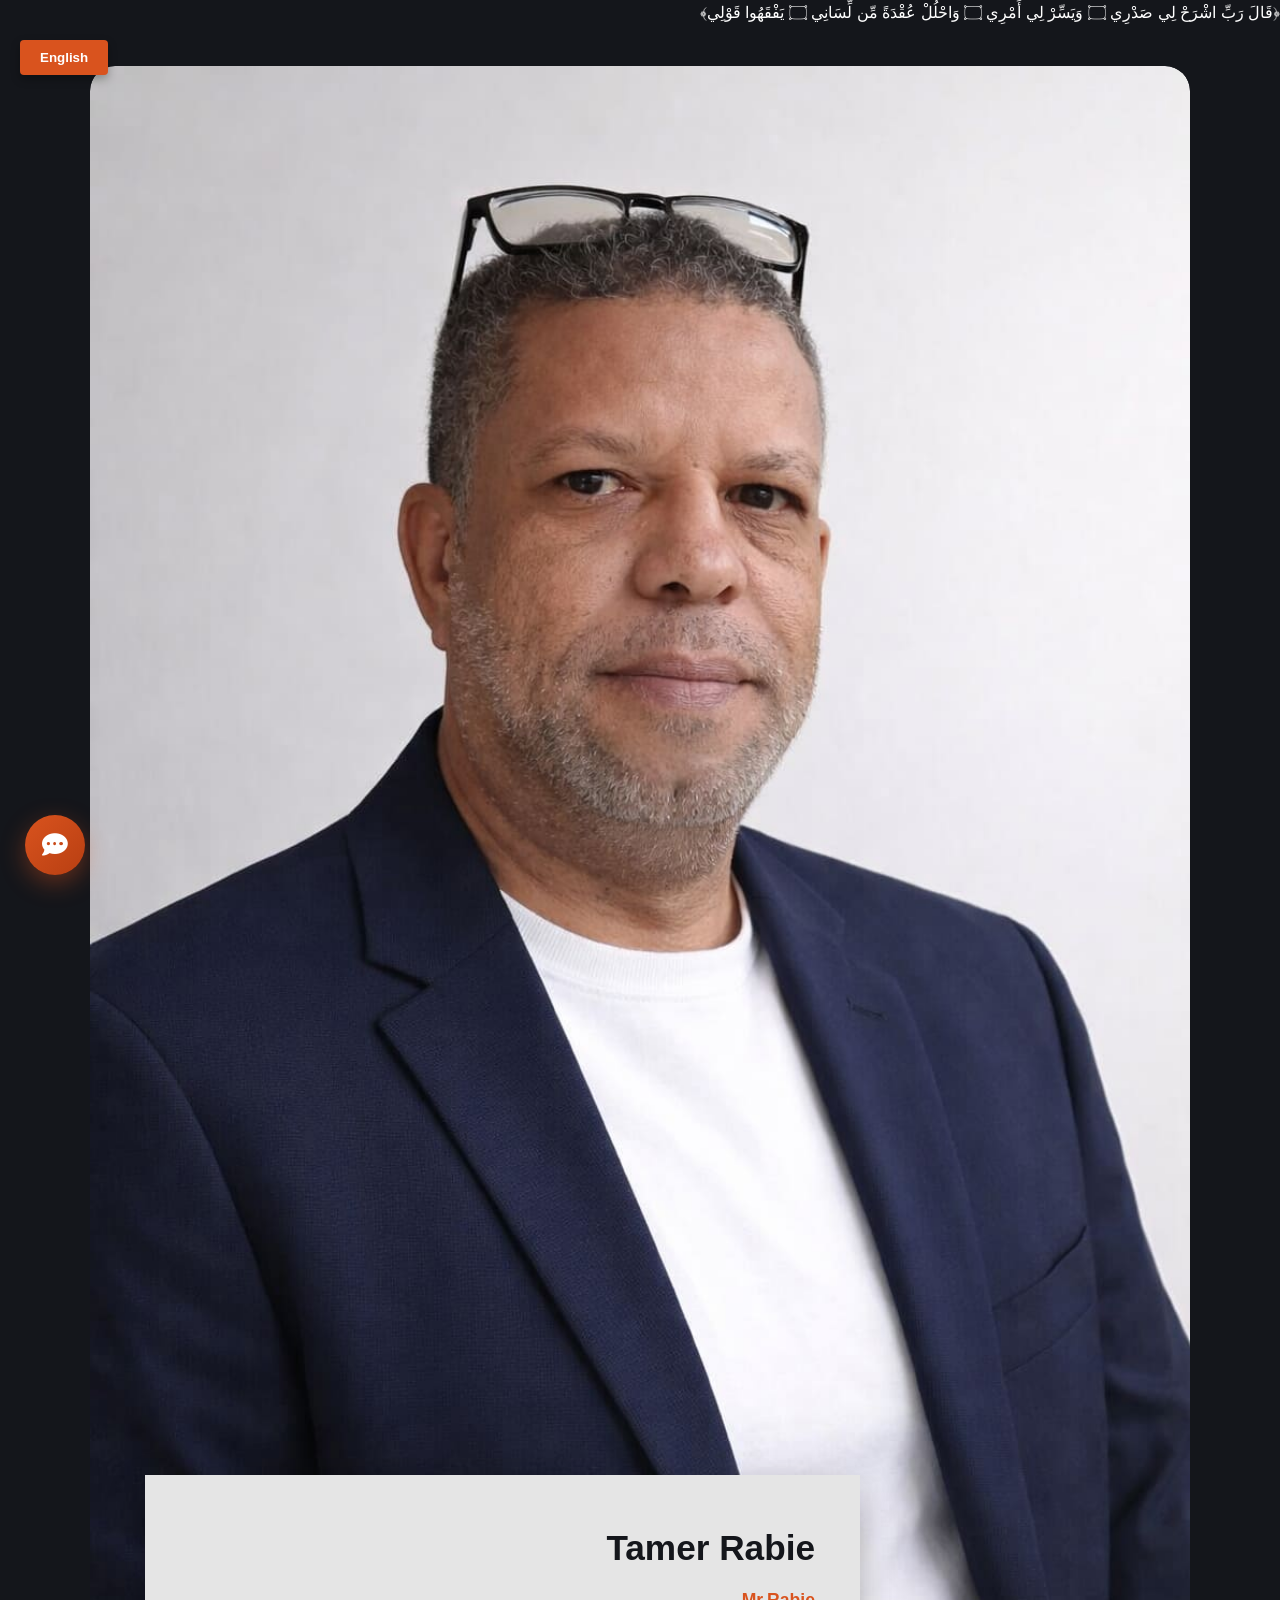
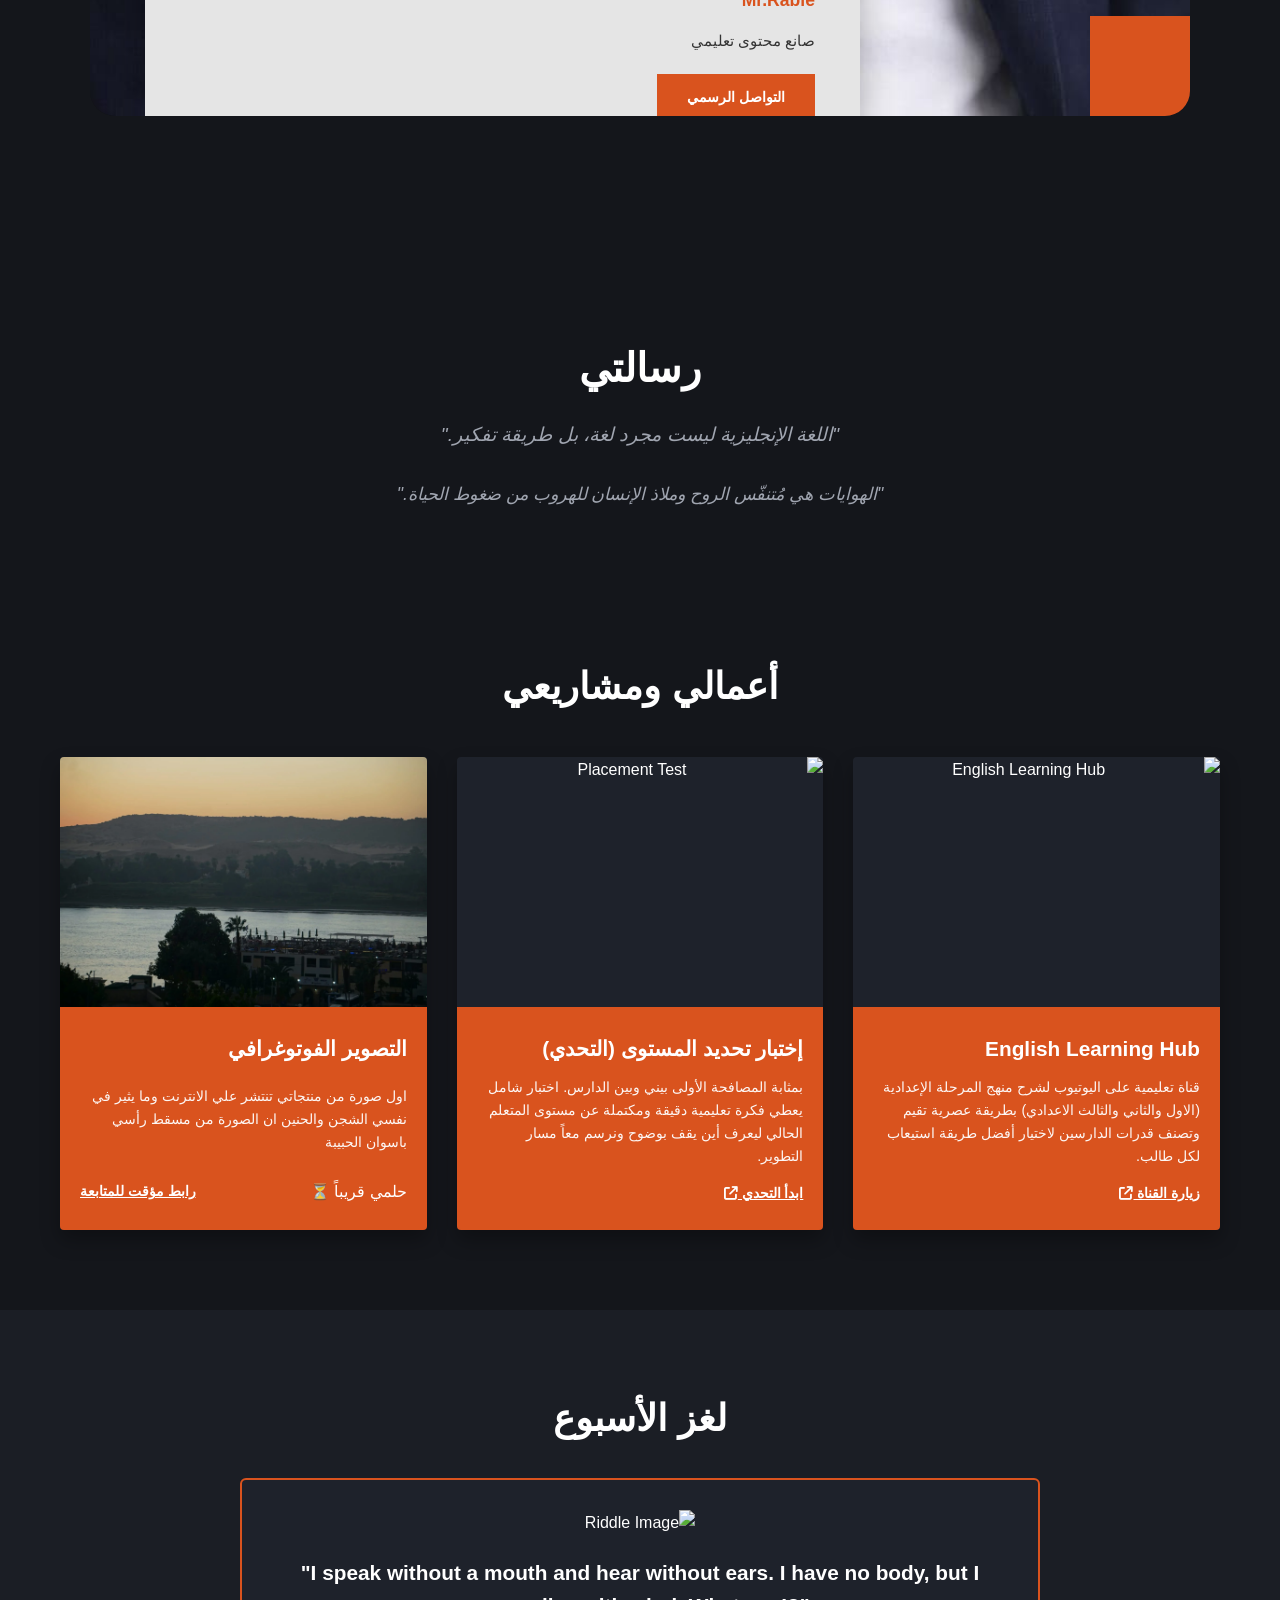
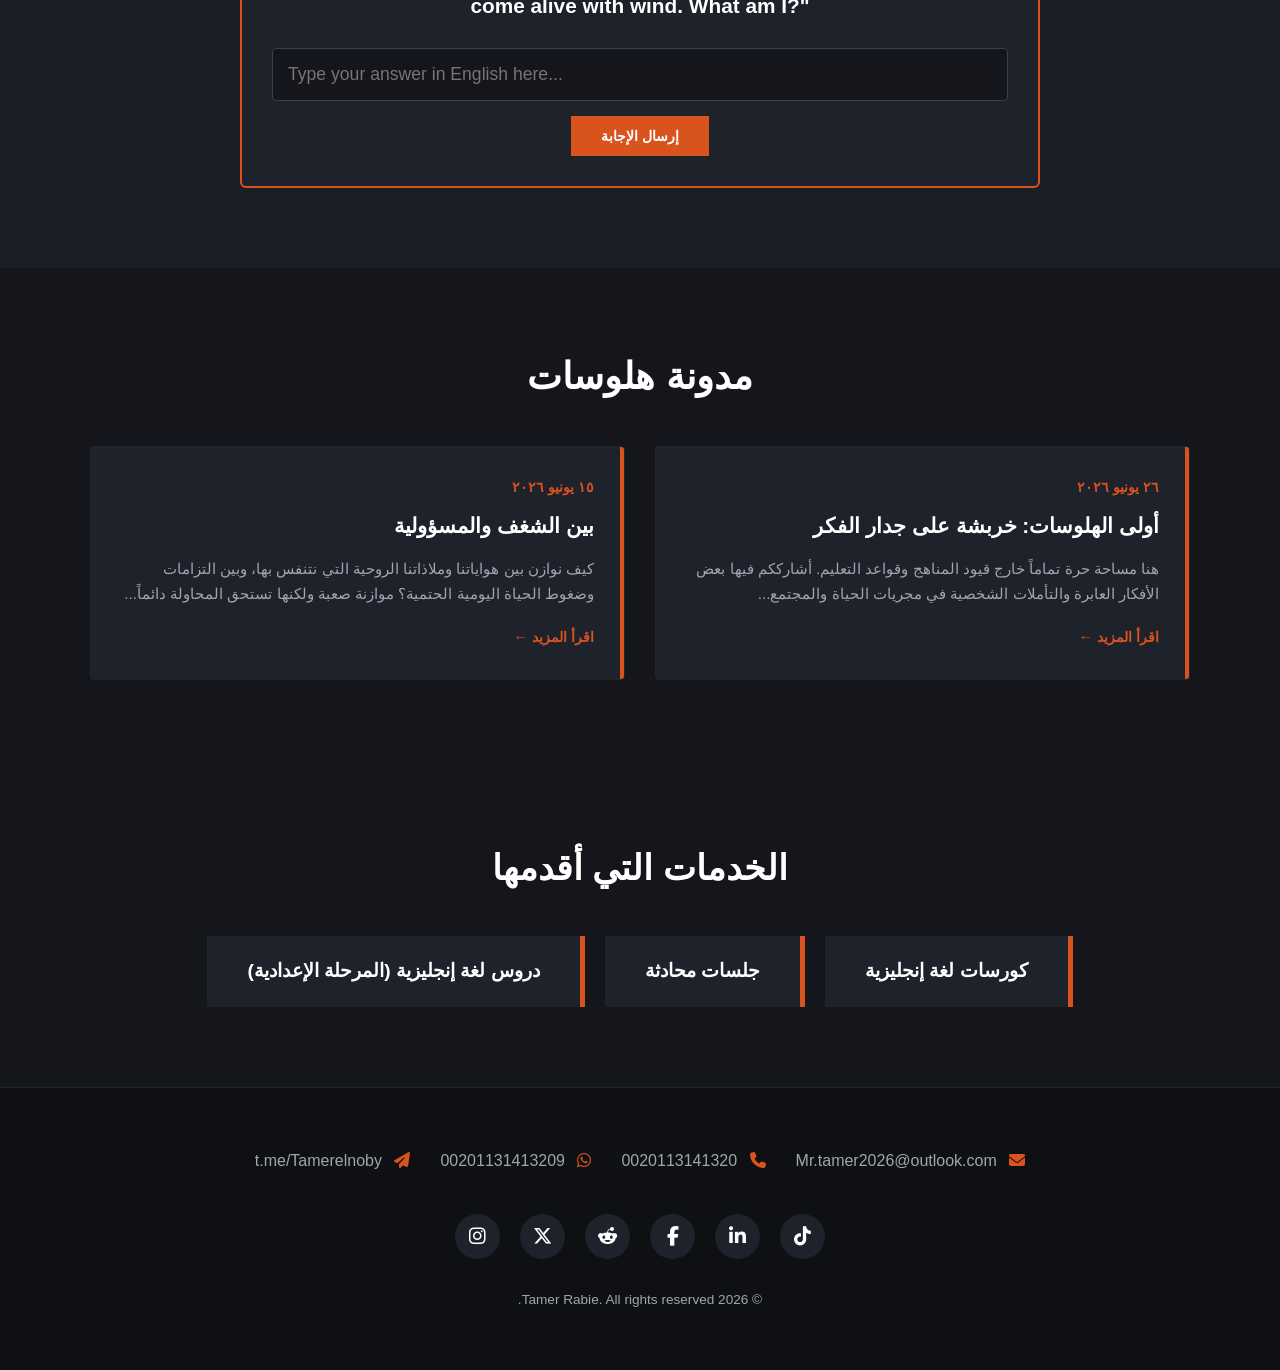
==== index.html @ a049b704 "update index.html" ====
<!DOCTYPE html>
<html lang="ar" dir="rtl">
<head>
    <meta charset="UTF-8">
    <meta name="viewport" content="width=device-width, initial-scale=1.0">
    <title>Tamer Rabie | تامر ربيع</title>
    <!-- استدعاء أيقونات FontAwesome للتواصل الاجتماعي -->
    <link rel="stylesheet" href="https://cdnjs.cloudflare.com/ajax/libs/font-awesome/6.4.0/css/all.min.css">
    <!-- ربط ملف التنسيق الخارجي CSS -->
    <link rel="stylesheet" href="style.css">
</head>
<body>

    <!-- زر تبديل اللغة الاحترافي -->
    <button class="lang-switcher-btn" onclick="toggleLanguage()" id="langBtn">English</button>

    <!-- الآية القرآنية الثابتة في الأعلى -->
    
        ‏﴿قَالَ رَبِّ اشْرَحْ لِي صَدْرِي ۝ وَيَسِّرْ لِي أَمْرِي ۝ وَاحْلُلْ عُقْدَةً مِّن لِّسَانِي ۝ يَفْقَهُوا قَوْلِي﴾
    </div>

    <!-- قسم الهيرو الشخصي والتعريفي -->
    <section class="hero-section">
        <div class="hero-container">
            <div class="image-wrapper">
                <img src="profile.jpeg" alt="Tamer Rabie" class="hero-image">
                
                <div class="hero-card">
                    <h1 id="hero-name">Tamer Rabie</h1>
                    <div class="subtitle" id="hero-title">Mr.Rabie</div>
                    <p id="hero-desc">
                        صانع محتوى تعليمي
                    </p>
                    <a href="#contact" class="btn-orange" id="hero-btn">التواصل الرسمي</a>
                </div>
            </div>
        </div>
    </section>

    <!-- قسم رسالتي -->
    <section class="mission-section">
        <h2 id="mission-title">رسالتي</h2>
        <p id="mission-text1">"اللغة الإنجليزية ليست مجرد لغة، بل طريقة تفكير."</p>
        <p id="mission-text2" style="font-size: 1.1rem; color: var(--text-muted); margin-top: 10px;">
            "الهوايات هي مُتنفّس الروح وملاذ الإنسان للهروب من ضغوط الحياة."
        </p>
    </section>

    <!-- قسم أعمالي ومشاريعي الاستراتيجية -->
    <section class="projects-section" id="projects">
        <h2 id="projects-main-title">أعمالي ومشاريعي</h2>
        <div class="projects-grid">
            
            <!-- المشروع الأول: قناة اليوتيوب -->
            <div class="project-card">
                <img src="https://images.unsplash.com/photo-1611162617213-7d7a39e9b1d7?q=80&w=500" alt="English Learning Hub">
                <div class="project-footer">
                    <div>
                        <h3>English Learning Hub</h3>
                        <p id="p1-desc">قناة تعليمية على اليوتيوب لشرح منهج المرحلة الإعدادية (الاول والثاني والثالث الاعدادي) بطريقة عصرية تقيم وتصنف قدرات الدارسين لاختيار أفضل طريقة استيعاب لكل طالب.</p>
                    </div>
                    <a href="https://youtube.com/@englishhub-f1z?si=EWb90fKYBeJi-S7H" target="_blank" class="project-link">زيارة القناة <i class="fa-solid fa-arrow-up-right-from-square"></i></a>
                </div>
            </div>

            <!-- المشروع الثاني: اختبار تحديد المستوى -->
            <div class="project-card">
                <img src="https://images.unsplash.com/photo-1434030216411-0b793f4b4173?q=80&w=500" alt="Placement Test">
                <div class="project-footer">
                    <div>
                        <h3 id="p2-title">إختبار تحديد المستوى (التحدي)</h3>
                        <p id="p2-desc">بمثابة المصافحة الأولى بيني وبين الدارس. اختبار شامل يعطي فكرة تعليمية دقيقة ومكتملة عن مستوى المتعلم الحالي ليعرف أين يقف بوضوح ونرسم معاً مسار التطوير.</p>
                    </div>
                    <a href="https://tamerrabie8-cmyk.github.io/Professional-placement-test/" target="_blank" class="project-link">ابدأ التحدي <i class="fa-solid fa-arrow-up-right-from-square"></i></a>
                </div>
            </div>

            <!-- المشروع الثالث: معرض التصوير الفوتوغرافي -->
            <div class="project-card">
    <img src="Aswan.webp" alt="Photography Portfolio">
    <div class="project-footer">
        <h3 id="p3-title">التصوير الفوتوغرافي</h3>
        <p id="p3-desc">اول صورة من منتجاتي تنتشر علي الانترنت وما يثير في نفسي الشجن والحنين ان الصورة من مسقط رأسي باسوان الحبيبة</p>
        <div style="display:flex; justify-content:space-between; align-items:center;">
            <span id="p3-status" class="project-status">حلمي قريباً ⏳</span>
            <a href="#" id="p3-link" class="project-link">رابط مؤقت للمتابعة</a>
        </div>
    </div>
</div>
        </div>
    </section>

    <!-- قسم لغز الأسبوع -->
    <section class="riddle-section">
        <div class="riddle-container">
            <h2 id="riddle-title">لغز الأسبوع</h2>
            <div class="riddle-box">
                <img src="https://images.unsplash.com/photo-1518887570146-0612132dd61a?q=80&w=600" alt="Riddle Image" class="riddle-image">
                <div class="riddle-text">
                    "I speak without a mouth and hear without ears. I have no body, but I come alive with wind. What am I?"
                </div>
                <input type="text" class="answer-area" placeholder="Type your answer in English here..." id="riddleInput">
                <button class="btn-orange" onclick="alert('Thank you for your answer!')" id="riddle-btn">إرسال الإجابة</button>
            </div>
        </div>
    </section>
    <section class="blog-section" id="blog">
        <div class="blog-container">
            <h2 id="blog-title">مدونة هلوسات</h2>
            <div class="blog-grid">
                
                <div class="blog-card">
                    <div class="blog-date">٢٦ يونيو ٢٠٢٦</div>
                    <h3 class="blog-post-title" id="post1-title">أولى الهلوسات: خربشة على جدار الفكر</h3>
                    <p class="blog-post-excerpt" id="post1-excerpt">هنا مساحة حرة تماماً خارج قيود المناهج وقواعد التعليم. أشارككم فيها بعض الأفكار العابرة والتأملات الشخصية في مجريات الحياة والمجتمع...</p>
                    <a href="#" class="read-more-btn" id="post1-link">اقرأ المزيد ←</a>
                </div>

                <div class="blog-card">
                    <div class="blog-date">١٥ يونيو ٢٠٢٦</div>
                    <h3 class="blog-post-title" id="post2-title">بين الشغف والمسؤولية</h3>
                    <p class="blog-post-excerpt" id="post2-excerpt">كيف نوازن بين هواياتنا وملاذاتنا الروحية التي نتنفس بها، وبين التزامات وضغوط الحياة اليومية الحتمية؟ موازنة صعبة ولكنها تستحق المحاولة دائماً...</p>
                    <a href="#" class="read-more-btn" id="post2-link">اقرأ المزيد ←</a>
                </div>

            </div>
        </div>
    </section>
    <!-- قسم الخدمات -->
    <section class="services-section">
        <h2 id="services-title">الخدمات التي أقدمها</h2>
        <div class="services-list">
            <div class="service-item" id="srv-1">كورسات لغة إنجليزية</div>
            <div class="service-item" id="srv-2">جلسات محادثة</div>
            <div class="service-item" id="srv-3">دروس لغة إنجليزية (المرحلة الإعدادية)</div>
        </div>
    </section>

    <!-- تذييل الصفحة: التواصل الرسمي والشبكات الاجتماعية -->
    <footer class="footer-section" id="contact">
        <div class="contact-info">
            <a href="mailto:Mr.tamer2026@outlook.com"><i class="fa-solid fa-envelope"></i> Mr.tamer2026@outlook.com</a>
            <a href="tel:0020113141320"><i class="fa-solid fa-phone"></i> 0020113141320</a>
            <a href="https://wa.me/00201131413209" target="_blank"><i class="fa-brands fa-whatsapp"></i> 00201131413209</a>
            <a href="https://t.me/Tamerelnoby" target="_blank"><i class="fa-solid fa-paper-plane"></i> t.me/Tamerelnoby</a>
        </div>

        <div class="social-icons">
            <a href="https://www.tiktok.com/@mr.rabie50?_r=1&_t=ZS-979RJTzIqkp" target="_blank" title="TikTok"><i class="fa-brands fa-tiktok"></i></a>
            <a href="https://www.linkedin.com/in/tamerrabie62?utm_source=share_via&utm_content=profile&utm_medium=member_android" target="_blank" title="LinkedIn"><i class="fa-brands fa-linkedin-in"></i></a>
            <a href="https://www.facebook.com/share/196NNPq4QS/" target="_blank" title="Facebook"><i class="fa-brands fa-facebook-f"></i></a>
            <a href="https://www.reddit.com/u/Happy-Alternative188/s/KvqAQadX5o" target="_blank" title="Reddit"><i class="fa-brands fa-reddit-alien"></i></a>
            <a href="https://x.com/TamerRabie62" target="_blank" title="X (Twitter)"><i class="fa-brands fa-x-twitter"></i></a>
            <a href="https://www.instagram.com/tamer50523?igsh=MTBpaGZrNDk2ZHRpYg==" target="_blank" title="Instagram"><i class="fa-brands fa-instagram"></i></a>
        </div>
        
        <p style="font-size: 0.85rem; color: var(--text-muted);">&copy; 2026 Tamer Rabie. All rights reserved.</p>
    </footer>

    <!-- ربط ملف البرمجة والتفاعل الخارجي JS قبل إغلاق الـ body مباشرة -->
    <script src="script.js"></script>
        
        <!-- واجهة المساعد الذكي moaid العائمة المطورة -->
    <div class="chat-widget-container">
        <!-- زر عائم دائرى أنيق -->
        <button class="chat-trigger-btn" onclick="toggleChatWindow()" title="تحدث مع moaid">
            <i class="fa-solid fa-comment-dots"></i>
        </button>

        <!-- نافذة المحادثة -->
        <div class="chat-window" id="chatWindow">
            <div class="chat-header">
                <div class="chat-avatar"><i class="fa-solid fa-robot"></i></div>
                <div class="chat-status-info">
                    <h4>moaid</h4>
                    <p>المساعد الذكي لـ Mr. Tamer</p>
                </div>
                <button class="chat-close-btn" onclick="toggleChatWindow()">&times;</button>
            </div>
            
            <!-- منطقة عرض الرسائل -->
            <div class="chat-messages-body" id="chatMessages">
                <div class="chat-bubble bot-msg">
                    أهلاً بك! أرسل أي كلمة لبدء المحادثة مع moaid.
                </div>
            </div>

            <!-- منطقة إدخال النص -->
            <div class="chat-input-area">
                <input type="text" id="chatInput" placeholder="اكتب رسالتك هنا..." onkeypress="handleChatKeyPress(event)">
                <button onclick="sendUserMessage()"><i class="fa-solid fa-paper-plane"></i></button>
            </div>
        </div>
    </div>
    <!-- ربط ملف البرمجة الخارجي -->
    <script src="script.js"></script>
</body>
</html>
---- style.css ----
/* --- الإعدادات العامة والألوان المستوحاة من 23831.jpg --- */
:root {
    --bg-dark: #14161b;       /* اللون الفحمي الداكن للخلفية */
    --accent-orange: #d9531e; /* البرتقالي الحيوي الممتد في التصميم */
    --card-light: #e5e5e5;    /* خلفية الكارت الفاتح المتداخل */
    --card-dark: #1e222b;     /* خلفية كروت المشاريع */
    --text-white: #ffffff;
    --text-dark: #14161b;
    --text-muted: #a0a5b0;
}

* {
    box-sizing: border-box;
    margin: 0;
    padding: 0;
    font-family: 'Segoe UI', Tahoma, Geneva, Verdana, sans-serif;
    transition: all 0.3s ease;
}

body {
    background-color: var(--bg-dark);
    color: var(--text-white);
    overflow-x: hidden;
    line-height: 1.6;
}

/* دعم تبديل الاتجاهات للغة الإنجليزية */
body.lang-en {
    direction: ltr !important;
}

/* زر تبديل اللغة العائم في أعلى الصفحة */
.lang-switcher-btn {
    position: fixed;
    top: 40px;
    left: 20px;
    z-index: 1000;
    background-color: var(--accent-orange);
    color: white;
    border: none;
    padding: 10px 20px;
    font-weight: bold;
    cursor: pointer;
    border-radius: 4px;
    box-shadow: 0 4px 10px rgba(0,0,0,0.3);
}
body.lang-en .lang-switcher-btn {
    left: auto;
    right: 20px;
}

/* آية الاستهلال في رأس الصفحة */
.quran-header {
    text-align: center;
    padding: 30px 20px 10px 20px;
    font-size: 1.2rem;
    color: var(--accent-orange);
    font-style: italic;
}

/* --- قسم الهيرو الرئيسي --- */
.hero-section {
    padding: 40px 20px 100px 20px;
    display: flex;
    justify-content: center;
    align-items: center;
    min-height: 85vh;
}

.hero-container {
    max-width: 1100px;
    width: 100%;
    position: relative;
}

/* غلاف الصورة مع الزوايا والأشكال البرتقالية المتداخلة */
.image-wrapper {
    position: relative;
    border-radius: 25px;
    overflow: hidden;
}

/* الزاوية البرتقالية العلوية */
.image-wrapper::before {
    content: "";
    position: absolute;
    top: -20px;
    left: -20px;
    width: 140px;
    height: 140px;
    border-top: 15px solid var(--accent-orange);
    border-left: 15px solid var(--accent-orange);
    z-index: 1;
}
body.lang-en .image-wrapper::before {
    left: auto;
    right: -20px;
    border-left: none;
    border-right: 15px solid var(--accent-orange);
}

/* المربع البرتقالي المصمت السفلي */
.image-wrapper::after {
    content: "";
    position: absolute;
    bottom: -20px;
    right: -20px;
    width: 120px;
    height: 120px;
    background-color: var(--accent-orange);
    z-index: 0;
}
body.lang-en .image-wrapper::after {
    right: auto;
    left: -20px;
}
.hero-image {
    width: 100%;
    height: 100%;
    display: block;
    object-fit: cover;
    border-radius: 25px;
    box-shadow: 0 20px 40px rgba(0,0,0,0.45);
    transition: transform 0.4s ease;
}

.hero-image:hover {
    transform: scale(1.03);
}

/* الكارت الفاتح المتداخل المتطاير */
.hero-card {
    position: absolute;
    bottom: -50px;
    background-color: var(--card-light);
    color: var(--text-dark);
    padding: 45px;
    width: 65%;
    z-index: 3;
    box-shadow: 0 15px 35px rgba(0,0,0,0.3);
}

body:not(.lang-en) .hero-card { left: 5%; text-align: right; }
body.lang-en .hero-card { right: 5%; text-align: left; }

.hero-card h1 {
    font-size: 2.2rem;
    margin-bottom: 10px;
    color: var(--text-dark);
}

.hero-card .subtitle {
    font-size: 1.1rem;
    color: var(--accent-orange);
    font-weight: 600;
    margin-bottom: 15px;
}

.hero-card p {
    font-size: 0.95rem;
    color: #333;
    margin-bottom: 20px;
}

.btn-orange {
    display: inline-block;
    background-color: var(--accent-orange);
    color: var(--text-white);
    padding: 12px 30px;
    text-decoration: none;
    font-weight: bold;
    font-size: 0.9rem;
    border: none;
    cursor: pointer;
}

.btn-orange:hover {
    background-color: #b83f12;
}

/* --- قسم رسالتي --- */
.mission-section {
    text-align: center;
    padding: 120px 20px 60px 20px;
    max-width: 850px;
    margin: 0 auto;
}

.mission-section h2 {
    font-size: 2.5rem;
    margin-bottom: 20px;
    font-weight: bold;
}

.mission-section p {
    color: var(--text-muted);
    font-size: 1.2rem;
    margin-bottom: 30px;
    font-style: italic;
}

/* --- قسم مشاريعي وأعمالي --- */
.projects-section {
    padding: 60px 20px 80px 20px;
    max-width: 1200px;
    margin: 0 auto;
    text-align: center;
}

.projects-section h2 {
    font-size: 2.3rem;
    margin-bottom: 40px;
}

.projects-grid {
    display: grid;
    grid-template-columns: repeat(auto-fit, minmax(300px, 1fr));
    gap: 30px;
}

.project-card {
    background-color: var(--card-dark);
    display: flex;
    flex-direction: column;
    box-shadow: 0 10px 20px rgba(0,0,0,0.3);
    overflow: hidden;
    border-radius: 4px;
}

.project-card img {
    width: 100%;
    height: 250px;
    object-fit: cover;
}

.project-footer {
    background-color: var(--accent-orange);
    color: var(--text-white);
    padding: 25px 20px;
    flex-grow: 1;
    display: flex;
    flex-direction: column;
    justify-content: space-between;
}
body:not(.lang-en) .project-footer { text-align: right; }
body.lang-en .project-footer { text-align: left; }

.project-footer h3 {
    font-size: 1.3rem;
    margin-bottom: 10px;
}

.project-footer p {
    font-size: 0.9rem;
    opacity: 0.95;
    margin-bottom: 15px;
}

.project-link {
    color: white;
    text-decoration: underline;
    font-weight: bold;
    font-size: 0.85rem;
}

/* --- قسم لغز الأسبوع --- */
.riddle-section {
    background-color: #1b1e25;
    padding: 80px 20px;
}

.riddle-container {
    max-width: 800px;
    margin: 0 auto;
    text-align: center;
}

.riddle-container h2 {
    font-size: 2.3rem;
    margin-bottom: 30px;
}

.riddle-box {
    background-color: var(--card-dark);
    padding: 30px;
    border: 2px solid var(--accent-orange);
    border-radius: 6px;
    margin-top: 20px;
}

.riddle-image {
    width: 100%;
    max-height: 350px;
    object-fit: cover;
    margin-bottom: 20px;
    border-radius: 4px;
}

.riddle-text {
    font-size: 1.3rem;
    color: #ffffff;
    margin-bottom: 25px;
    font-weight: bold;
    direction: ltr;
}

.answer-area {
    width: 100%;
    padding: 15px;
    background-color: var(--bg-dark);
    border: 1px solid #3a3f4d;
    color: white;
    font-size: 1.1rem;
    margin-bottom: 15px;
    border-radius: 4px;
    direction: ltr;
}

/* --- قسم الخدمات --- */
.services-section {
    padding: 80px 20px;
    max-width: 1000px;
    margin: 0 auto;
    text-align: center;
}

.services-section h2 {
    font-size: 2.2rem;
    margin-bottom: 40px;
}

.services-list {
    display: flex;
    flex-wrap: wrap;
    justify-content: center;
    gap: 20px;
}

.service-item {
    background-color: var(--card-dark);
    padding: 20px 40px;
    border-inline-start: 5px solid var(--accent-orange);
    font-size: 1.2rem;
    font-weight: 600;
}

/* --- قسم التواصل والشبكات الاجتماعية --- */
.footer-section {
    background-color: #0f1013;
    padding: 60px 20px;
    text-align: center;
    border-top: 1px solid #22252e;
}

.contact-info {
    display: flex;
    flex-wrap: wrap;
    justify-content: center;
    gap: 30px;
    margin-bottom: 40px;
    font-size: 1rem;
}

.contact-info a {
    color: var(--text-muted);
    text-decoration: none;
}
.contact-info a:hover { color: var(--accent-orange); }

.contact-info i {
    color: var(--accent-orange);
    margin-inline-end: 8px;
}

.social-icons {
    display: flex;
    justify-content: center;
    gap: 20px;
    margin-bottom: 30px;
}

.social-icons a {
    color: var(--text-white);
    background-color: var(--card-dark);
    width: 45px;
    height: 45px;
    border-radius: 50%;
    display: inline-flex;
    justify-content: center;
    align-items: center;
    font-size: 1.2rem;
    text-decoration: none;
}

.social-icons a:hover {
    background-color: var(--accent-orange);
    transform: translateY(-5px);
}
/* --- قسم مدونة هلوسات --- */
.blog-section {
    padding: 80px 20px;
    background-color: var(--bg-dark);
}

.blog-container {
    max-width: 1100px;
    margin: 0 auto;
    text-align: center;
}

.blog-container h2 {
    font-size: 2.3rem;
    margin-bottom: 40px;
    color: var(--text-white);
}

.blog-grid {
    display: grid;
    grid-template-columns: repeat(auto-fit, minmax(300px, 1fr));
    gap: 30px;
}

.blog-card {
    background-color: var(--card-dark);
    border: 1px solid #22252e;
    padding: 30px;
    border-radius: 4px;
    display: flex;
    flex-direction: column;
    justify-content: space-between;
    position: relative;
    overflow: hidden;
}
body:not(.lang-en) .blog-card { text-align: right; }
body.lang-en .blog-card { text-align: left; }

/* الشريط البرتقالي الجانبي الأنيق للمقال */
.blog-card::before {
    content: '';
    position: absolute;
    top: 0;
    right: 0;
    width: 4px;
    height: 100%;
    background-color: var(--accent-orange);
}
body.lang-en .blog-card::before {
    right: auto;
    left: 0;
}

.blog-date {
    font-size: 0.85rem;
    color: var(--accent-orange);
    margin-bottom: 10px;
    font-weight: bold;
}

.blog-post-title {
    font-size: 1.3rem;
    color: var(--text-white);
    margin-bottom: 15px;
}

.blog-post-excerpt {
    font-size: 0.95rem;
    color: var(--text-muted);
    margin-bottom: 20px;
    line-height: 1.6;
}

.read-more-btn {
    color: var(--accent-orange);
    text-decoration: none;
    font-weight: bold;
    font-size: 0.9rem;
    display: inline-block;
}
.read-more-btn:hover {
    text-decoration: underline;
}
/* --- التجاوب والشاشات الصغيرة (Responsive) --- */
@media (max-width: 900px) {
    .image-wrapper {
        width: 100%;
        margin-inline-start: 0;
    }
    .hero-card {
        position: relative;
        width: 100%;
        bottom: 0;
        margin-top: 20px;
        box-shadow: none;
    }
    body:not(.lang-en) .hero-card, body.lang-en .hero-card {
        left: 0; right: 0; text-align: center;
    }
    .image-wrapper::before, .image-wrapper::after {
        display: none;
    }
    .mission-section h2 { font-size: 2rem; }
}
/* --- واجهة المساعد الذكي moaid العائمة والأنيقة --- */
.chat-widget-container {
    position: fixed;
    bottom: 25px;
    left: 25px; /* تم نقله لليسار ليصبح مكانه غاية في الأناقة ولا يضايق الزائر */
    z-index: 9999;
}
/* عند تحويل الموقع للغة الإنجليزية ينقلب مكان الزر تلقائياً لليمين لراحة العين */
body.lang-en .chat-widget-container {
    left: auto;
    right: 25px;
}

/* تصميم الزر العائم الدائري */
.chat-trigger-btn {
    background: linear-gradient(135deg, var(--accent-orange), #b83f12);
    color: white;
    border: none;
    width: 60px;
    height: 60px;
    border-radius: 50%;
    cursor: pointer;
    box-shadow: 0 8px 24px rgba(217, 83, 30, 0.4);
    display: flex;
    align-items: center;
    justify-content: center;
    font-size: 1.6rem;
    transition: transform 0.3s cubic-bezier(0.175, 0.885, 0.32, 1.275), box-shadow 0.3s ease;
}

/* تأثيرات حركية خفيفة عند تمرير الماوس */
.chat-trigger-btn:hover {
    transform: scale(1.08) translateY(-3px);
    box-shadow: 0 12px 28px rgba(217, 83, 30, 0.6);
}

/* صندوق نافذة المحادثة وانبثاقه من فوق الزر تماماً */
.chat-window {
    display: none;
    position: absolute;
    bottom: 75px;
    left: 0;
    width: 360px;
    height: 520px;
    background-color: var(--card-dark);
    border: 1px solid #2c313c;
    border-radius: 12px;
    box-shadow: 0 15px 40px rgba(0,0,0,0.6);
    flex-direction: column;
    overflow: hidden;
}
body.lang-en .chat-window {
    left: auto;
    right: 0;
}

/* هيدر الشات */
.chat-header {
    background-color: #0f1013;
    padding: 15px;
    display: flex;
    align-items: center;
    border-bottom: 1px solid #22252e;
}

.chat-avatar {
    background-color: var(--accent-orange);
    width: 40px;
    height: 40px;
    border-radius: 50%;
    display: flex;
    justify-content: center;
    align-items: center;
    font-size: 1.2rem;
    color: white;
    margin-inline-end: 12px;
}

.chat-status-info h4 {
    color: white;
    font-size: 1rem;
    margin: 0;
}

.chat-status-info p {
    color: var(--text-muted);
    font-size: 0.75rem;
    margin: 0;
}

.chat-close-btn {
    margin-inline-start: auto;
    background: none;
    border: none;
    color: var(--text-muted);
    font-size: 1.5rem;
    cursor: pointer;
    transition: color 0.2s;
}
.chat-close-btn:hover { color: white; }

/* جسم المحادثة والرسائل */
.chat-messages-body {
    flex-grow: 1;
    padding: 15px;
    overflow-y: auto;
    display: flex;
    flex-direction: column;
    gap: 12px;
    background-color: #15171e;
}

.chat-bubble {
    padding: 12px 16px;
    border-radius: 14px;
    max-width: 85%;
    font-size: 0.9rem;
    line-height: 1.5;
    word-wrap: break-word;
    white-space: pre-line;
}

.chat-bubble.bot-msg {
    background-color: #22252e;
    color: #e5e5e5;
    align-self: flex-start;
    border-bottom-right-radius: 2px;
    text-align: right;
}
body.lang-en .chat-bubble.bot-msg {
    border-bottom-right-radius: 14px;
    border-bottom-left-radius: 2px;
    text-align: left;
}

.chat-bubble.user-msg {
    background-color: var(--accent-orange);
    color: white;
    align-self: flex-end;
    border-bottom-left-radius: 2px;
    text-align: right;
}
body.lang-en .chat-bubble.user-msg {
    border-bottom-left-radius: 14px;
    border-bottom-right-radius: 2px;
    text-align: left;
}

/* منطقة الإدخال السفلي */
.chat-input-area {
    padding: 12px;
    background-color: #0f1013;
    display: flex;
    gap: 10px;
    border-top: 1px solid #22252e;
}

.chat-input-area input {
    flex-grow: 1;
    background-color: #1a1c23;
    border: 1px solid #2c313c;
    color: white;
    padding: 10px 15px;
    border-radius: 6px;
    font-size: 0.9rem;
}
.chat-input-area input:focus {
    outline: none;
    border-color: var(--accent-orange);
}

.chat-input-area button {
    background-color: var(--accent-orange);
    color: white;
    border: none;
    width: 40px;
    height: 40px;
    border-radius: 6px;
    cursor: pointer;
    display: flex;
    justify-content: center;
    align-items: center;
    font-size: 1rem;
    transition: background 0.2s;
}
.chat-input-area button:hover { background-color: #b83f12; }

/* تجاوب الشاشات الصغيرة جداً */
@media (max-width: 400px) {
    .chat-window {
        width: 300px;
        height: 430px;
    }
}
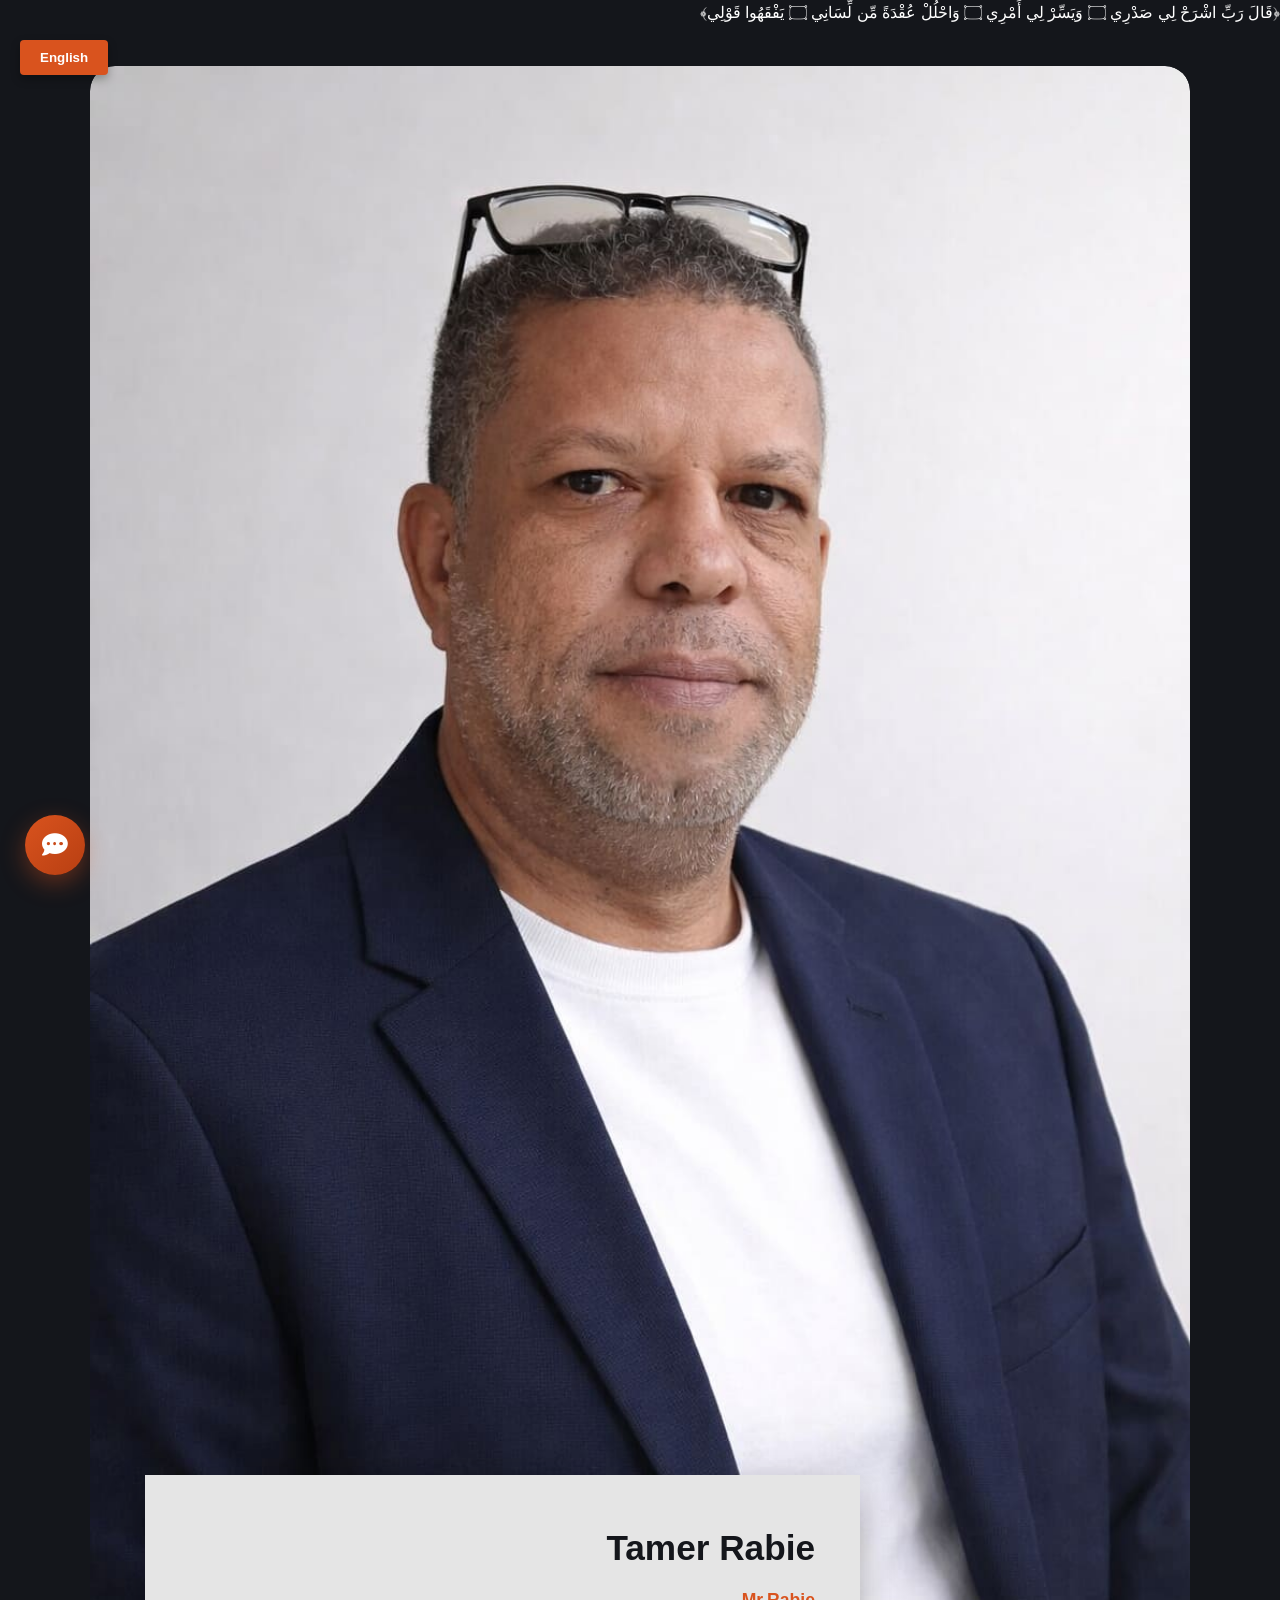
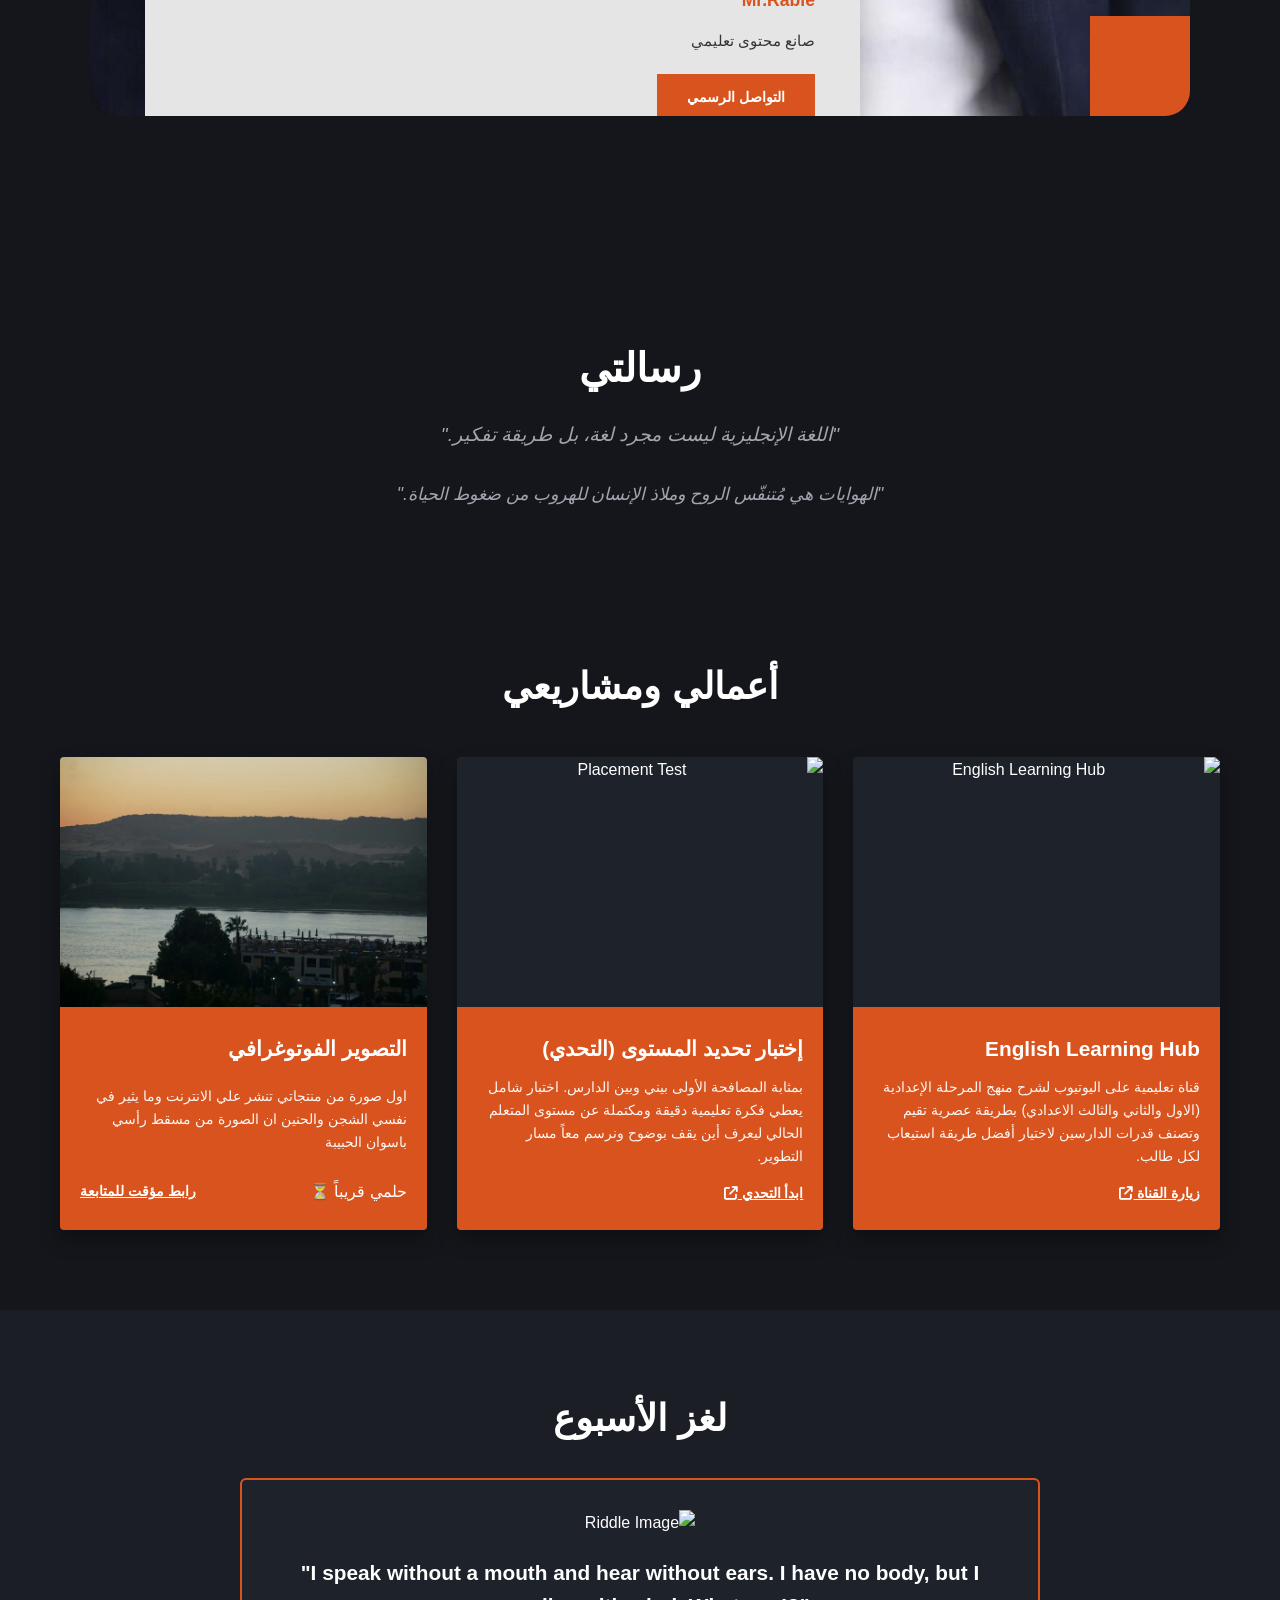
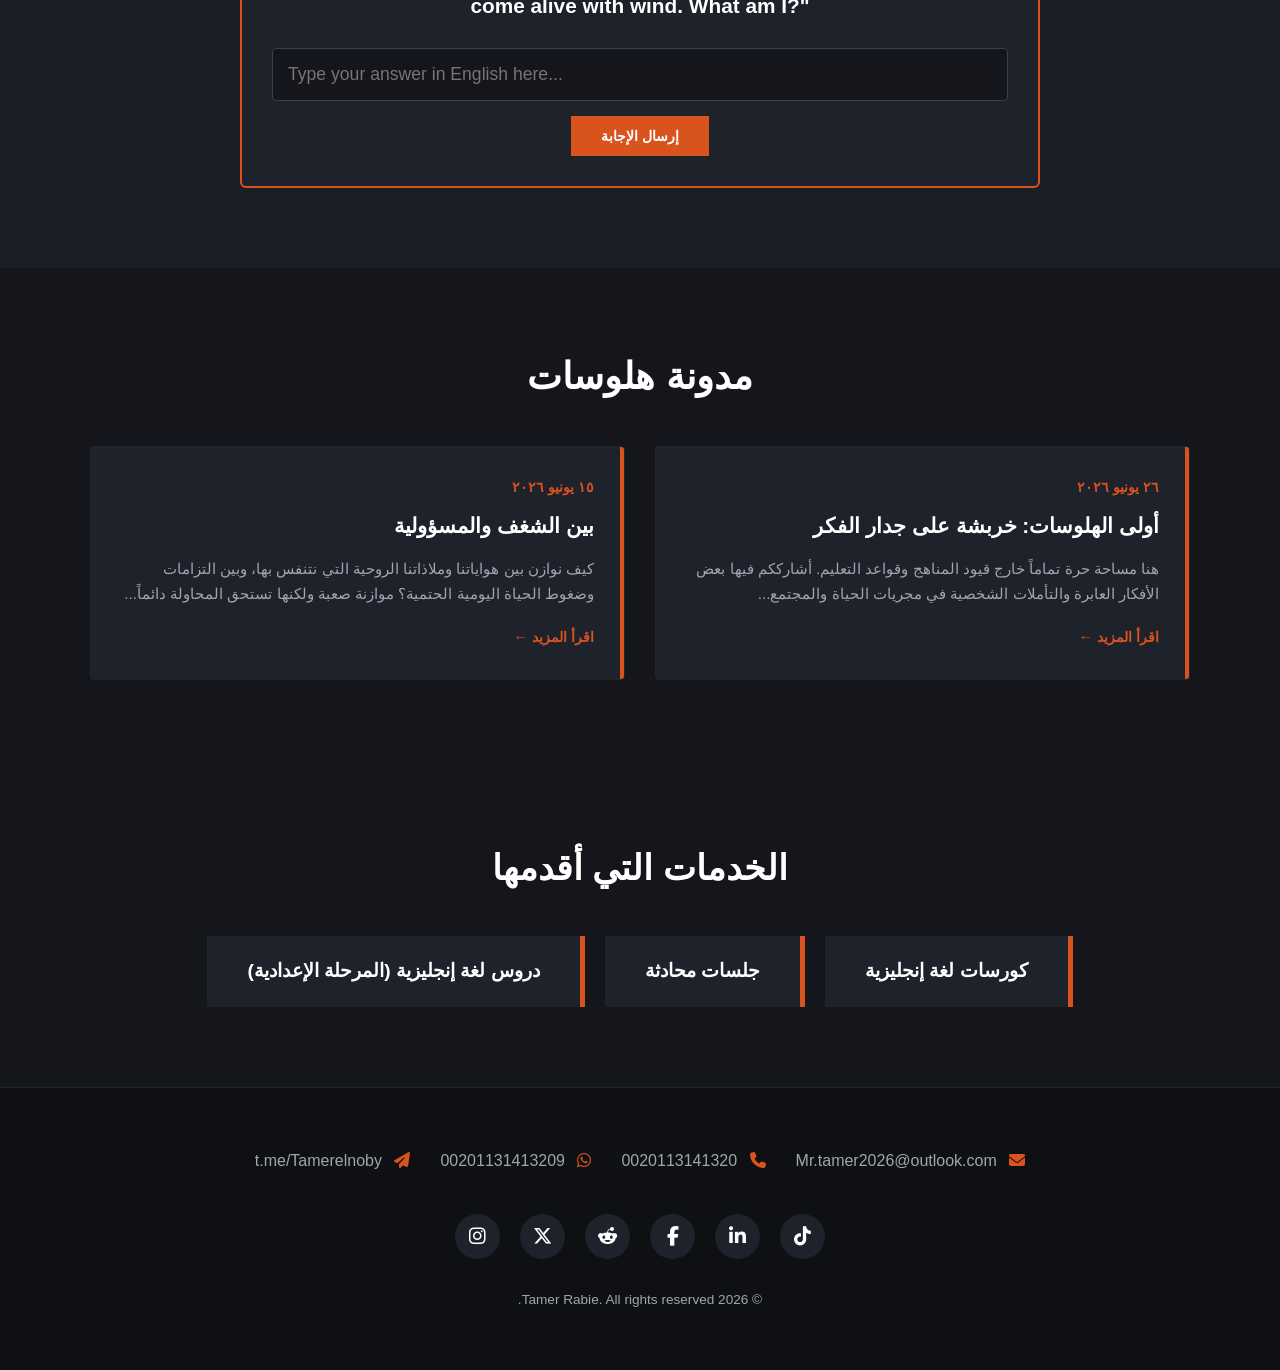
==== commit f649a1f7: "Aswan photo" ====
--- a/index.html
+++ b/index.html
@@ -80,7 +80,7 @@
     <img src="Aswan.webp" alt="Photography Portfolio">
     <div class="project-footer">
         <h3 id="p3-title">التصوير الفوتوغرافي</h3>
-        <p id="p3-desc">اول صورة من منتجاتي تنتشر علي الانترنت وما يثير في نفسي الشجن والحنين ان الصورة من مسقط رأسي باسوان الحبيبة</p>
+        <p id="p3-desc">اول صورة من منتجاتي تنشر علي الانترنت وما يثير في نفسي الشجن والحنين ان الصورة من مسقط رأسي باسوان الحبيبة</p>
         <div style="display:flex; justify-content:space-between; align-items:center;">
             <span id="p3-status" class="project-status">حلمي قريباً ⏳</span>
             <a href="#" id="p3-link" class="project-link">رابط مؤقت للمتابعة</a>
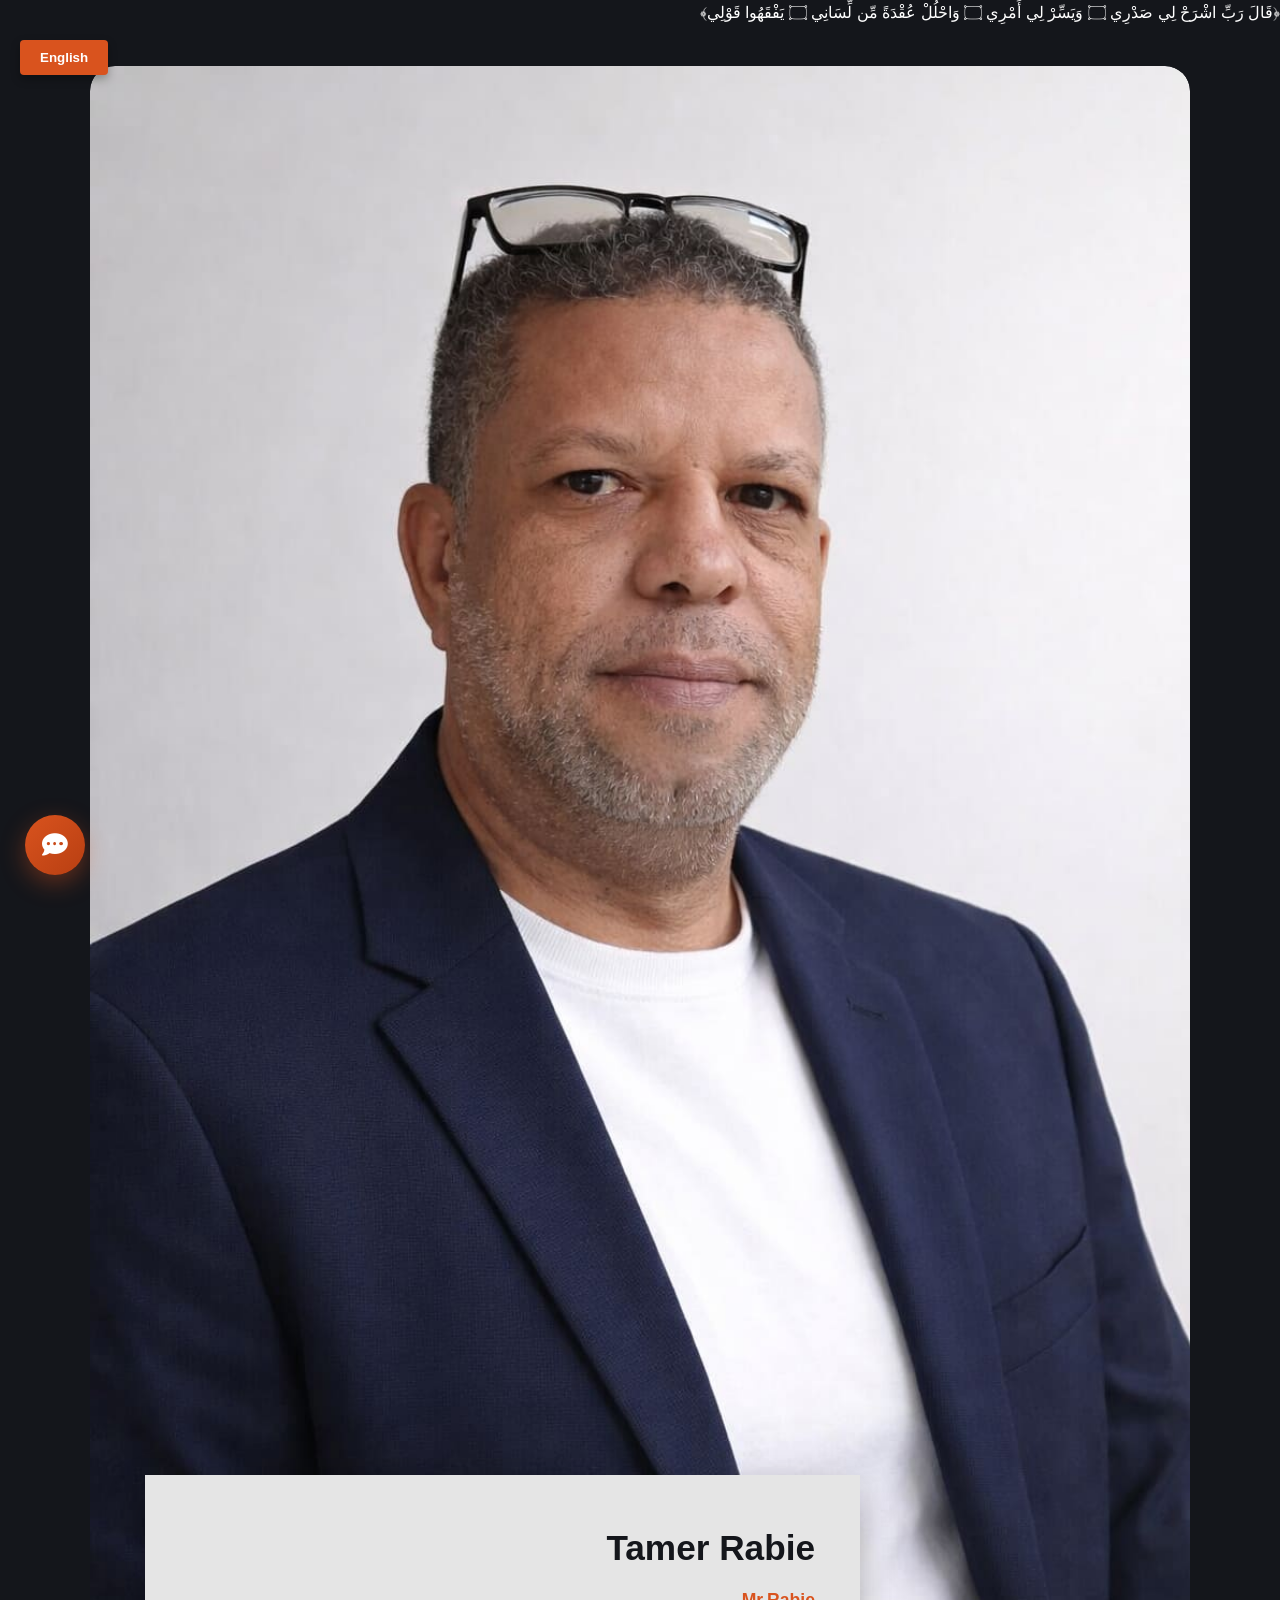
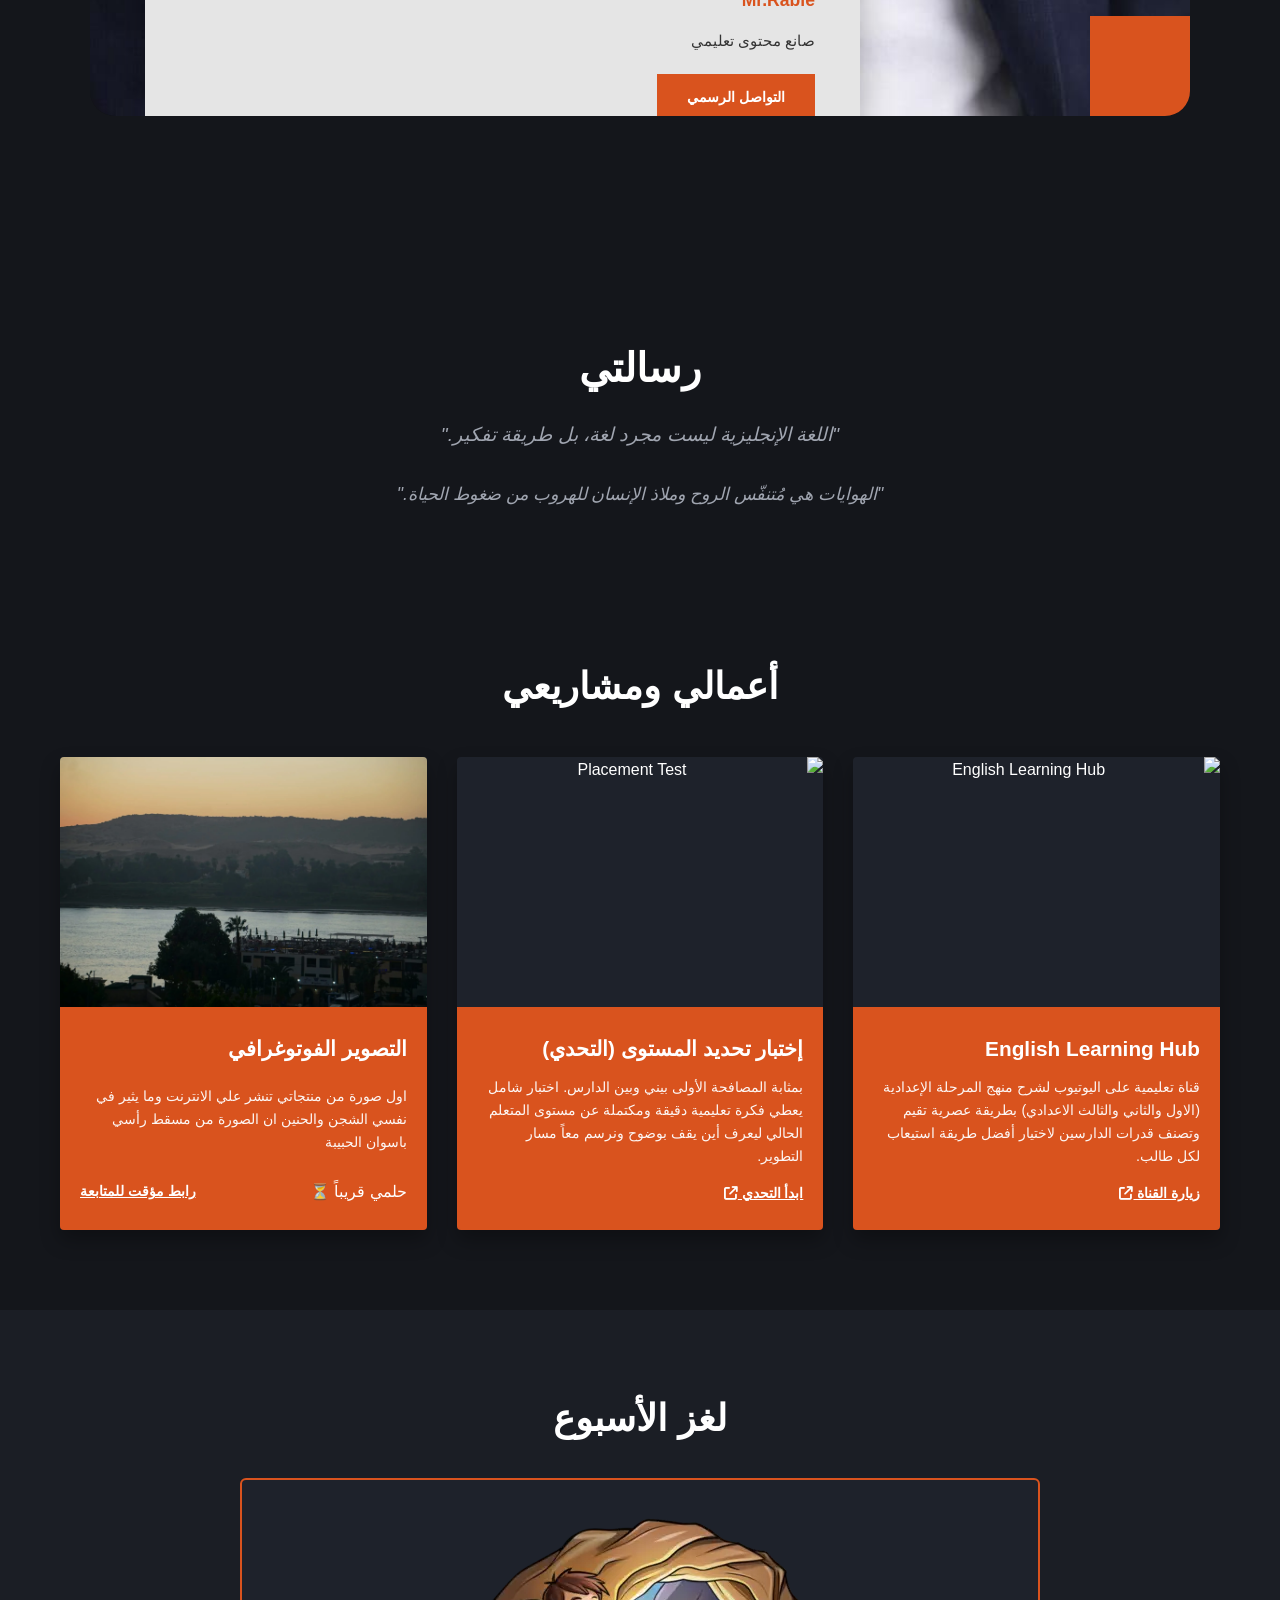
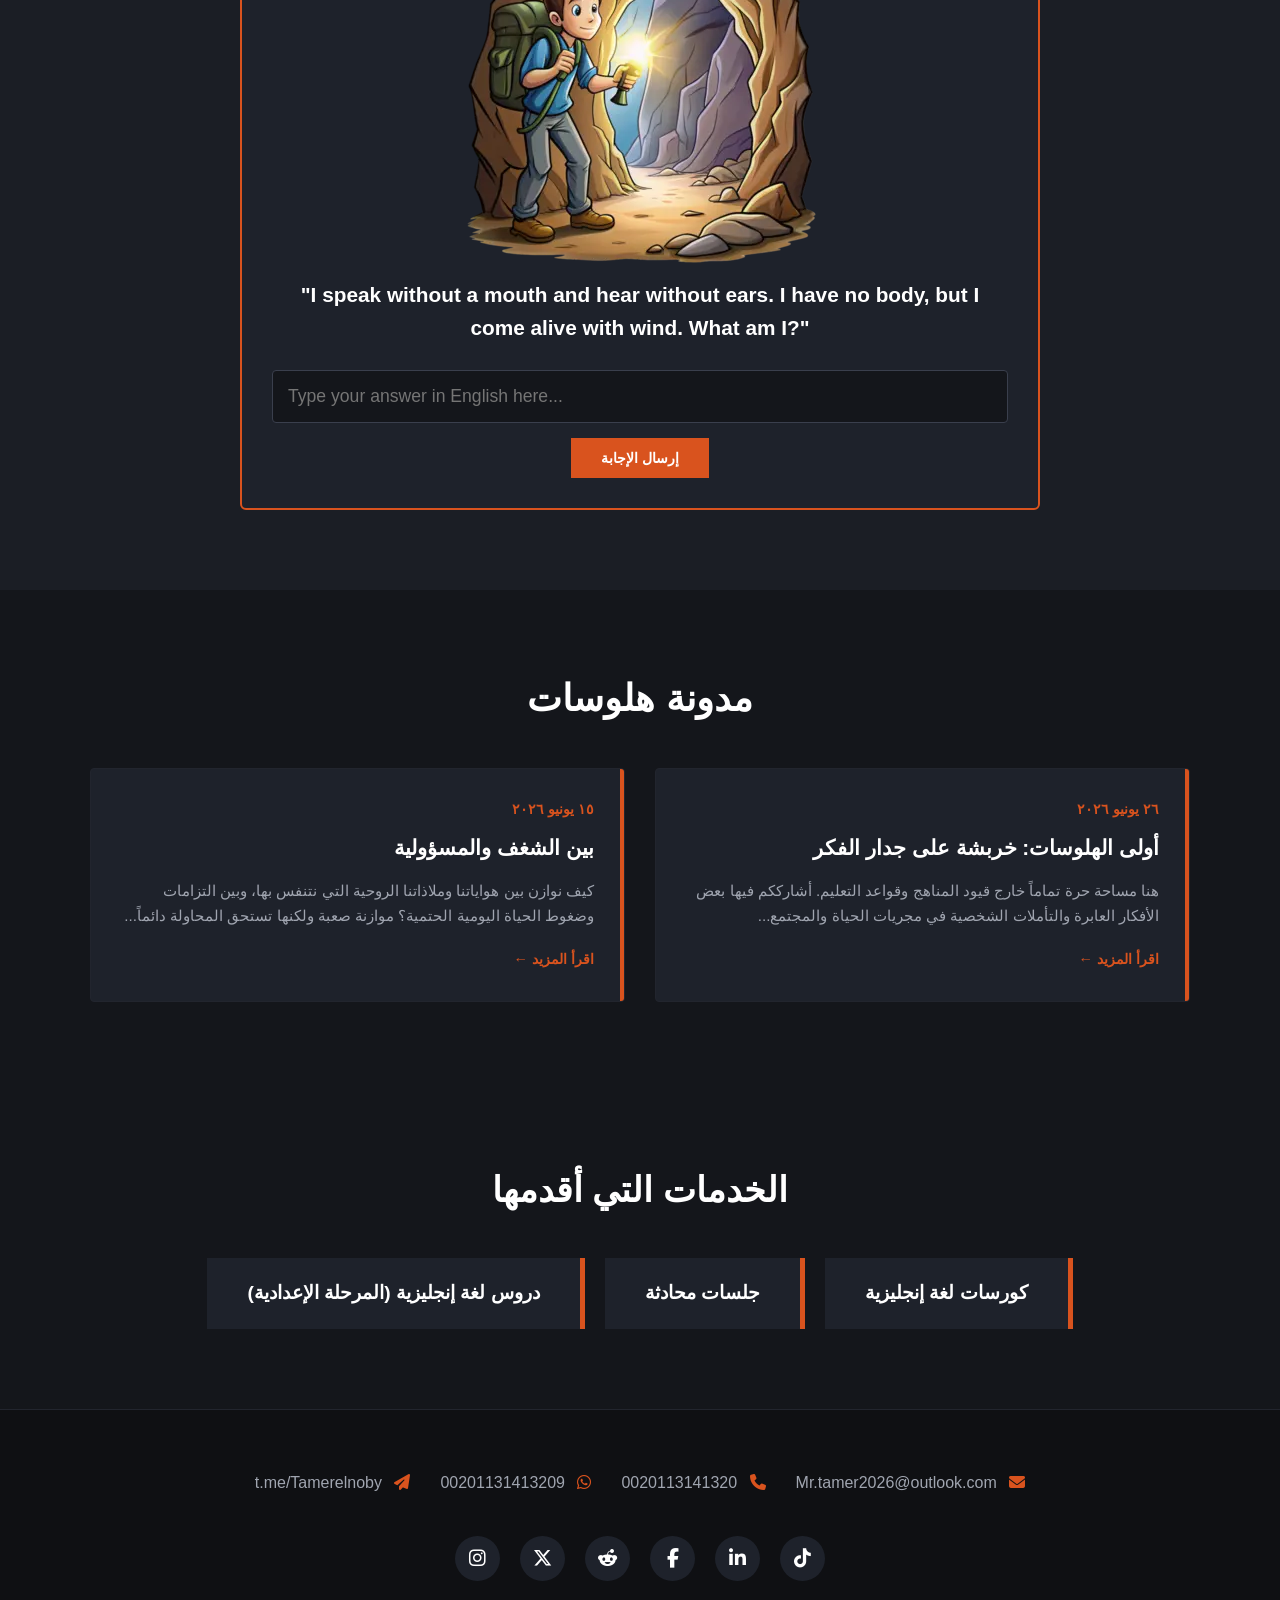
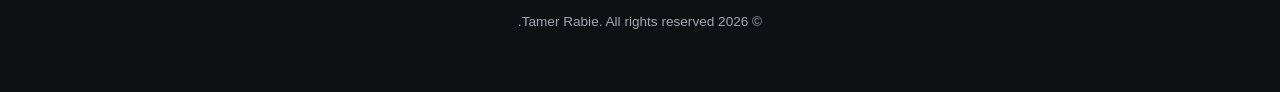
==== commit 4753181c: "update" ====
--- a/index.html
+++ b/index.html
@@ -95,7 +95,7 @@
         <div class="riddle-container">
             <h2 id="riddle-title">لغز الأسبوع</h2>
             <div class="riddle-box">
-                <img src="https://images.unsplash.com/photo-1518887570146-0612132dd61a?q=80&w=600" alt="Riddle Image" class="riddle-image">
+                <img src="puzzle1.webp" alt="Weekly Puzzle" id="puzzleImg">
                 <div class="riddle-text">
                     "I speak without a mouth and hear without ears. I have no body, but I come alive with wind. What am I?"
                 </div>
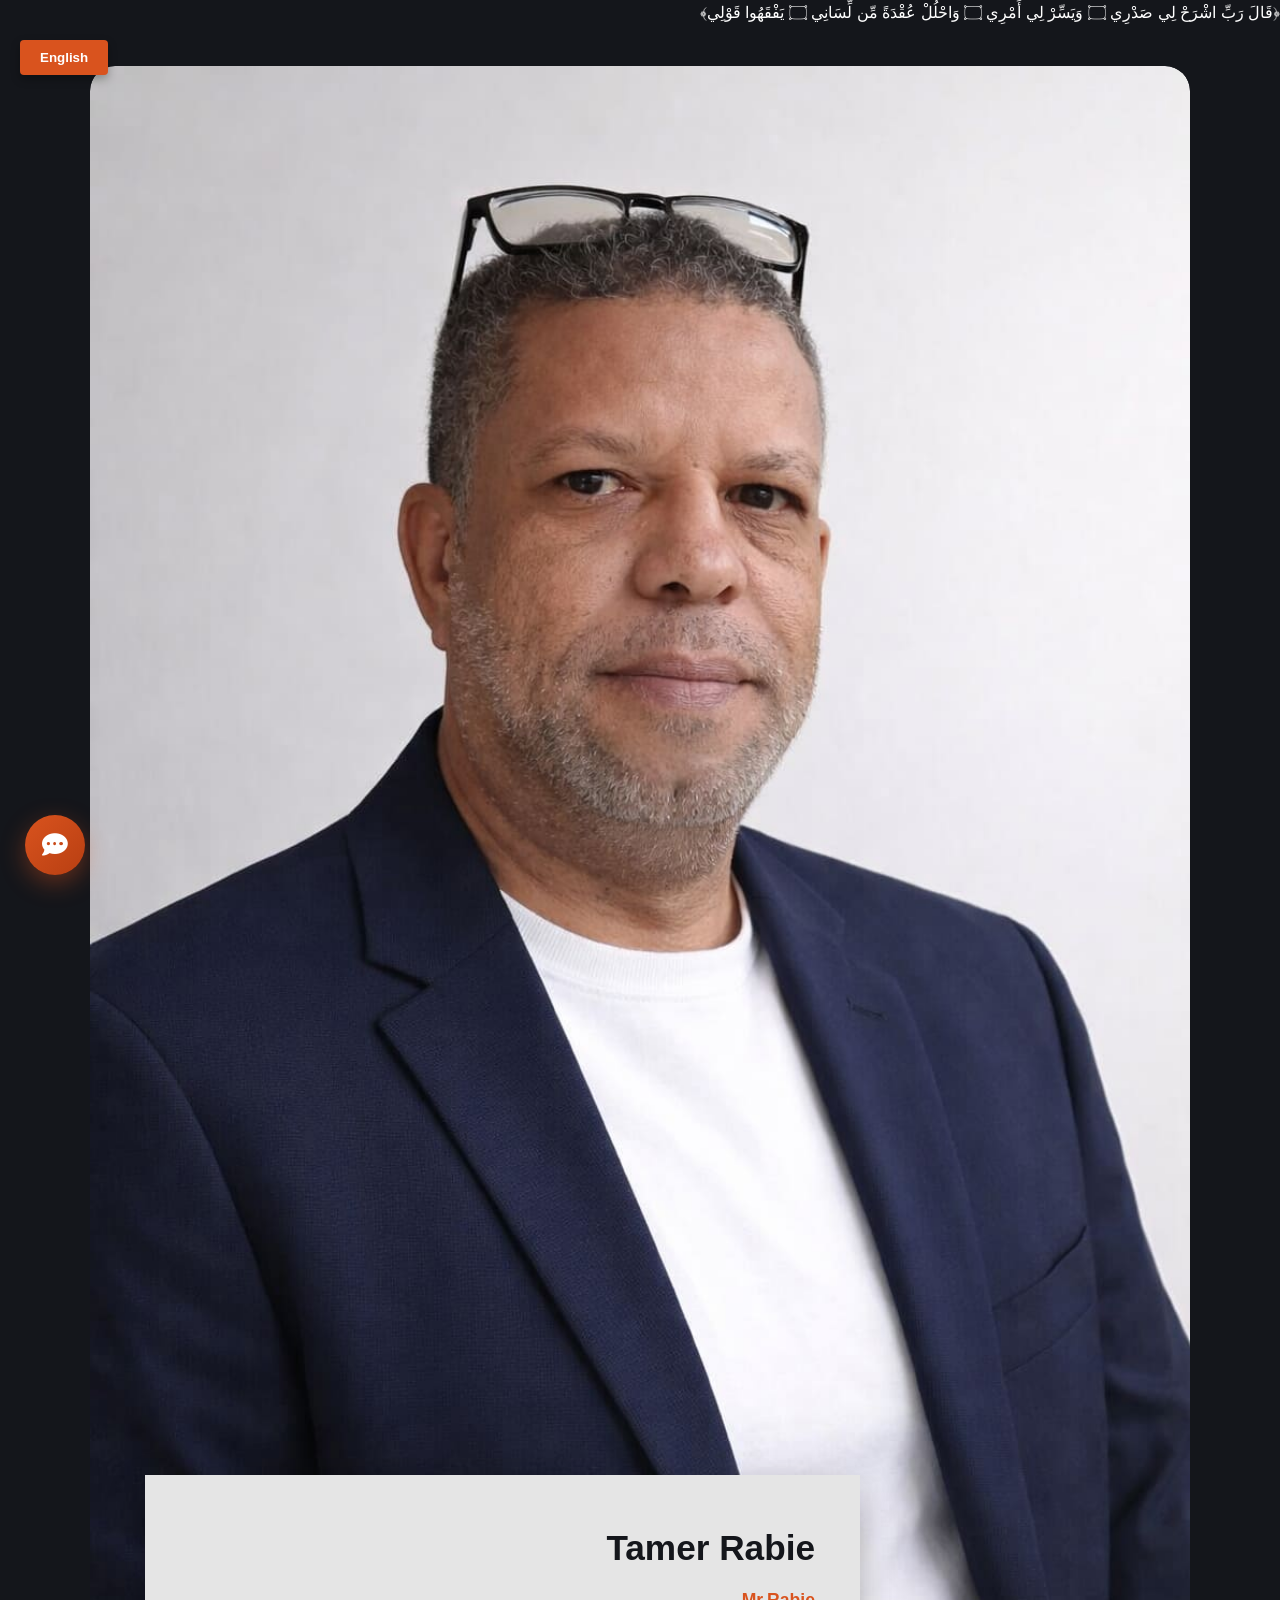
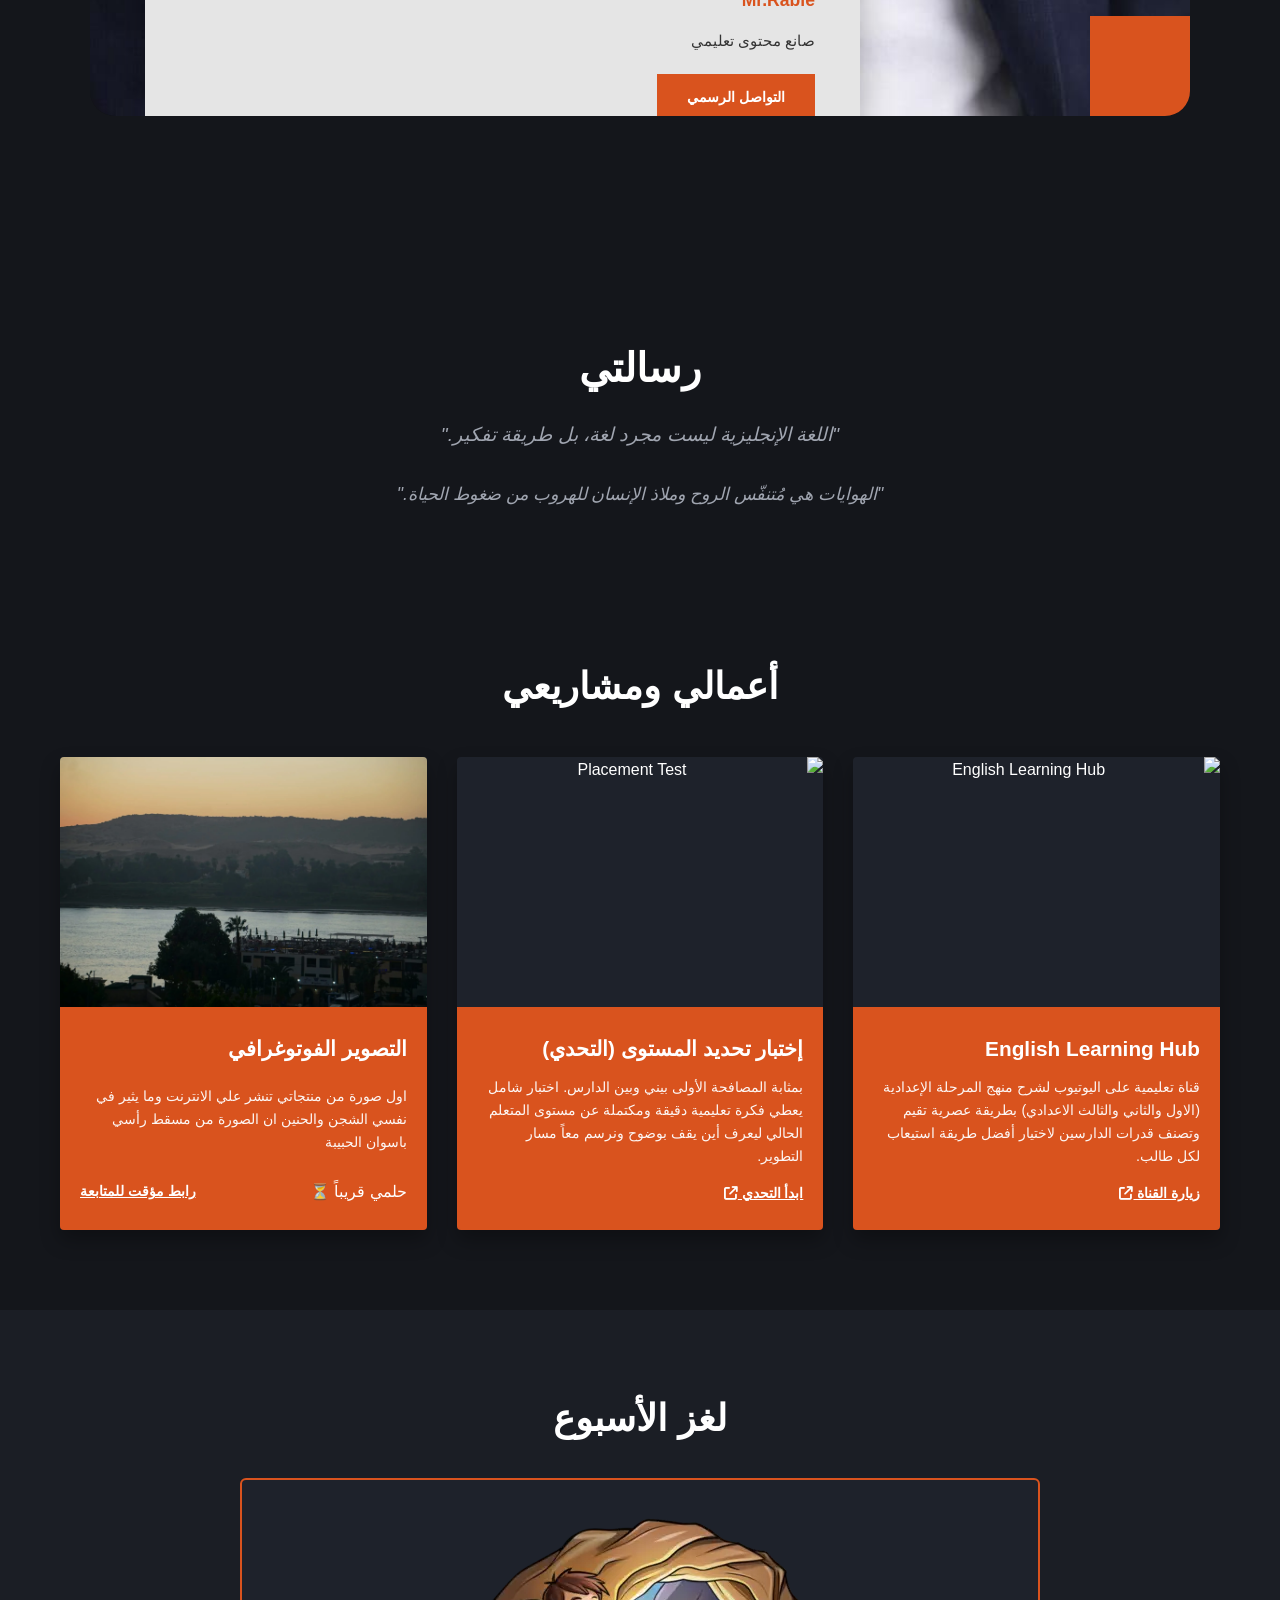
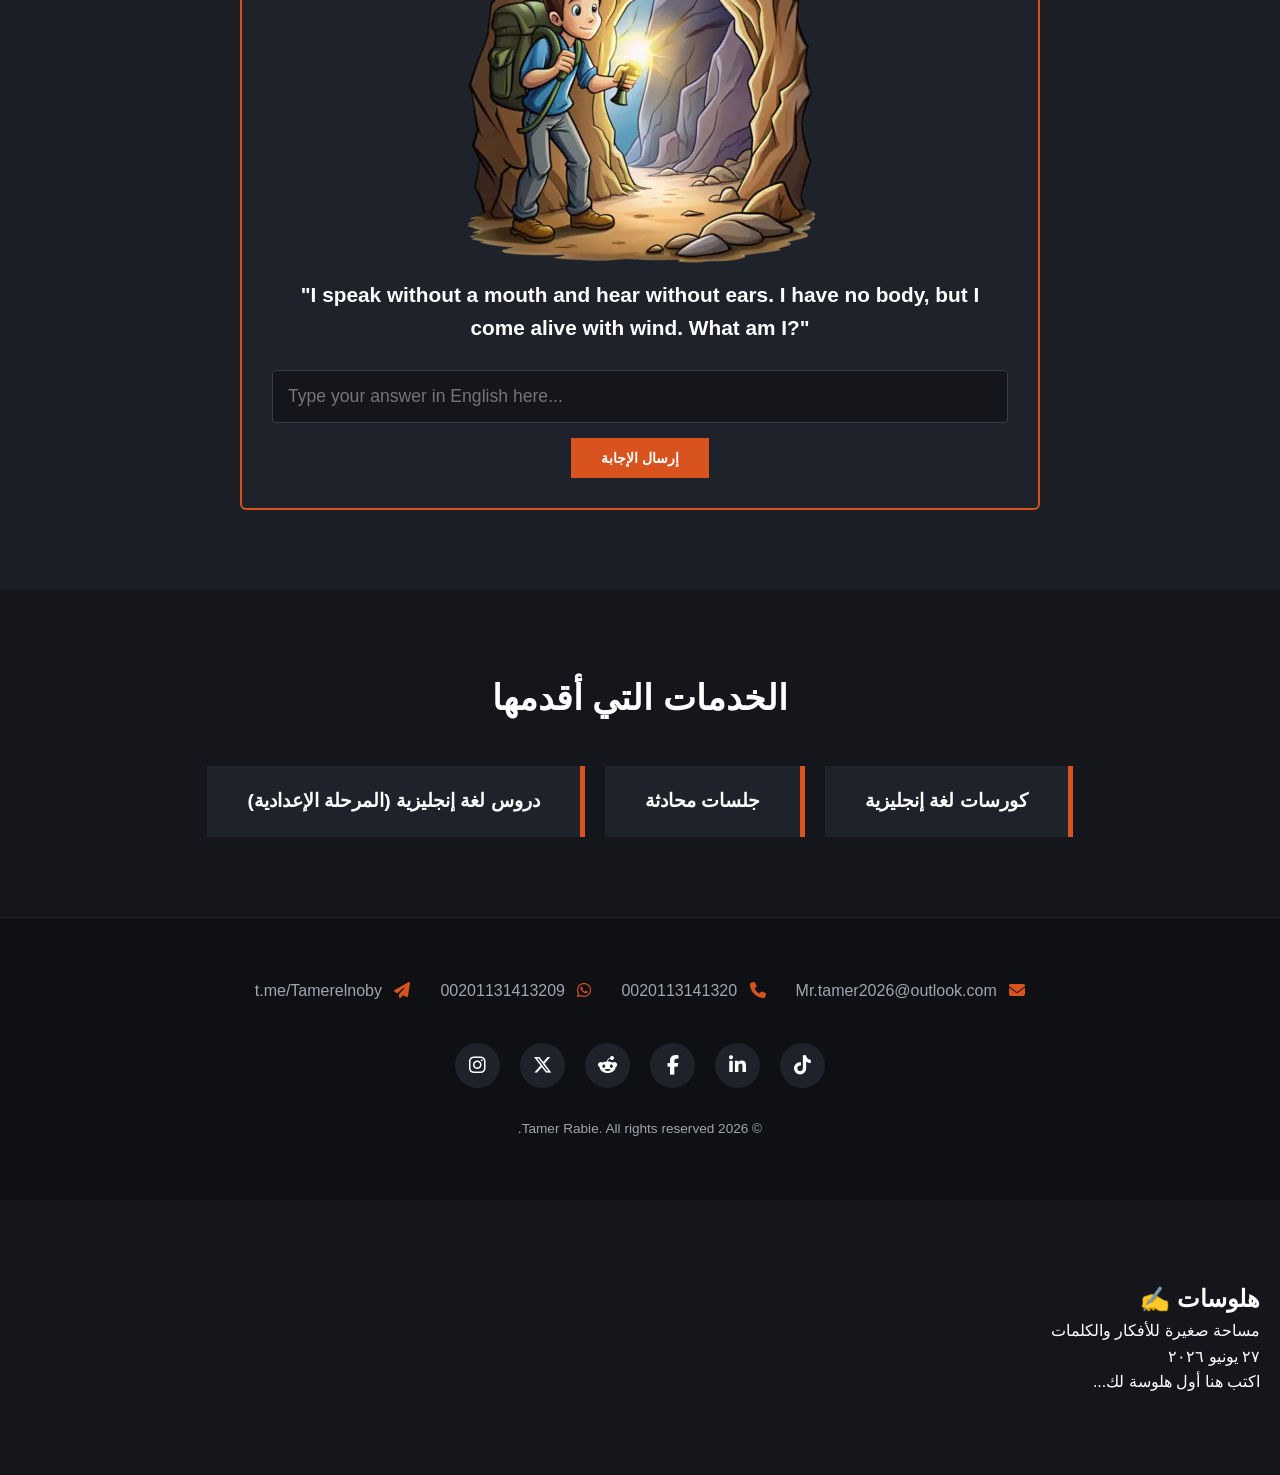
==== commit 07e693e0: "Halwasaty" ====
--- a/index.html
+++ b/index.html
@@ -104,28 +104,7 @@
             </div>
         </div>
     </section>
-    <section class="blog-section" id="blog">
-        <div class="blog-container">
-            <h2 id="blog-title">مدونة هلوسات</h2>
-            <div class="blog-grid">
-                
-                <div class="blog-card">
-                    <div class="blog-date">٢٦ يونيو ٢٠٢٦</div>
-                    <h3 class="blog-post-title" id="post1-title">أولى الهلوسات: خربشة على جدار الفكر</h3>
-                    <p class="blog-post-excerpt" id="post1-excerpt">هنا مساحة حرة تماماً خارج قيود المناهج وقواعد التعليم. أشارككم فيها بعض الأفكار العابرة والتأملات الشخصية في مجريات الحياة والمجتمع...</p>
-                    <a href="#" class="read-more-btn" id="post1-link">اقرأ المزيد ←</a>
-                </div>
-
-                <div class="blog-card">
-                    <div class="blog-date">١٥ يونيو ٢٠٢٦</div>
-                    <h3 class="blog-post-title" id="post2-title">بين الشغف والمسؤولية</h3>
-                    <p class="blog-post-excerpt" id="post2-excerpt">كيف نوازن بين هواياتنا وملاذاتنا الروحية التي نتنفس بها، وبين التزامات وضغوط الحياة اليومية الحتمية؟ موازنة صعبة ولكنها تستحق المحاولة دائماً...</p>
-                    <a href="#" class="read-more-btn" id="post2-link">اقرأ المزيد ←</a>
-                </div>
-
-            </div>
-        </div>
-    </section>
+ 
     <!-- قسم الخدمات -->
     <section class="services-section">
         <h2 id="services-title">الخدمات التي أقدمها</h2>
@@ -194,5 +173,25 @@
     </div>
     <!-- ربط ملف البرمجة الخارجي -->
     <script src="script.js"></script>
+    <section class="blog-section" id="blog">
+
+    <div class="blog-header">
+        <h2>هلوسات ✍️</h2>
+        <p>مساحة صغيرة للأفكار والكلمات</p>
+    </div>
+
+    <div class="thought-card">
+
+        <div class="thought-date">
+            ٢٧ يونيو ٢٠٢٦
+        </div>
+
+        <p class="thought-text">
+            اكتب هنا أول هلوسة لك...
+        </p>
+
+    </div>
+
+</section>
 </body>
 </html>
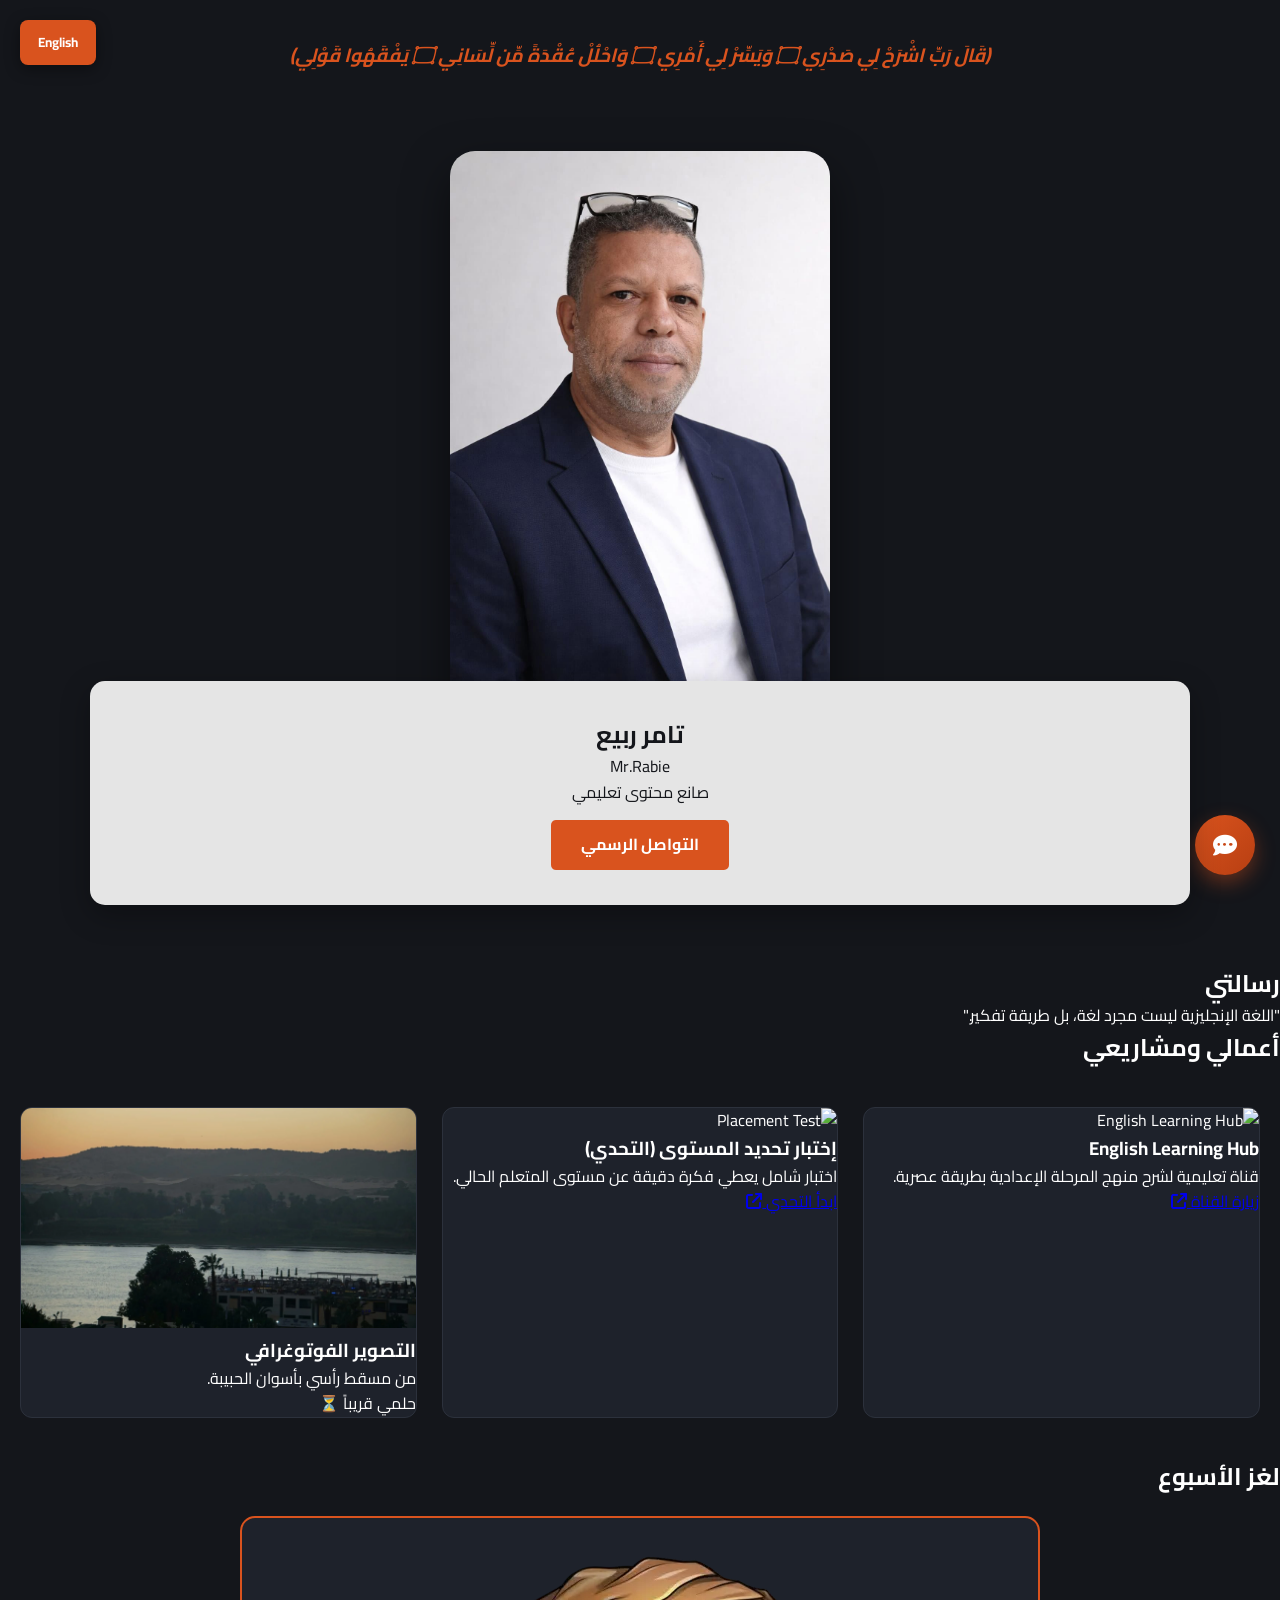
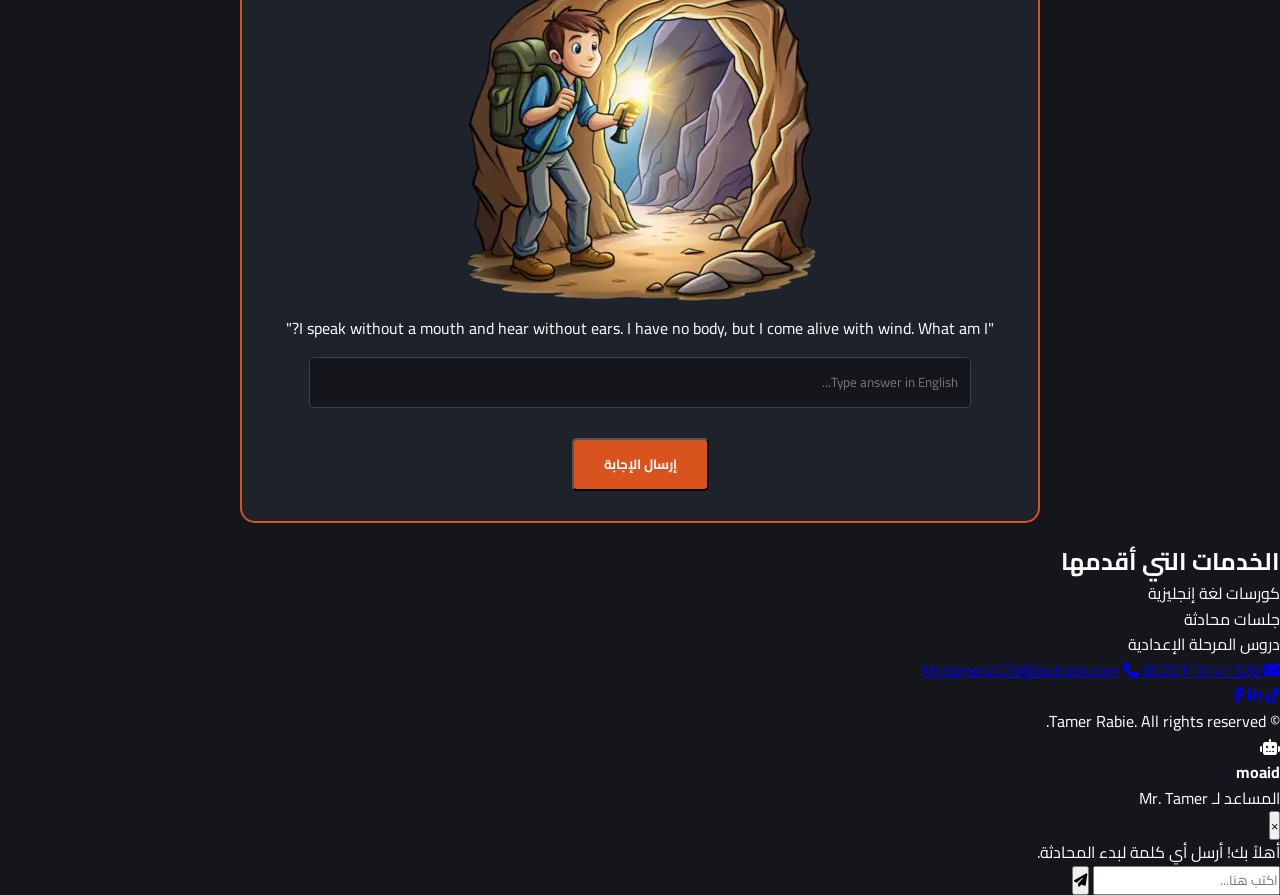
==== commit d0e4cb7c: "SEO update" ====
--- a/index.html
+++ b/index.html
@@ -1,36 +1,48 @@
+
 <!DOCTYPE html>
 <html lang="ar" dir="rtl">
 <head>
     <meta charset="UTF-8">
     <meta name="viewport" content="width=device-width, initial-scale=1.0">
-    <title>Tamer Rabie | تامر ربيع</title>
-    <!-- استدعاء أيقونات FontAwesome للتواصل الاجتماعي -->
+    
+    <!-- إعدادات SEO الاحترافية لتصدر نتائج البحث -->
+    <title id="meta-title">تامر ربيع | خبير تعليم اللغة الإنجليزية وصانع محتوى تعليمي</title>
+    <meta name="description" id="meta-desc" content="منصة تامر ربيع التعليمية: متخصص في شرح منهج الإنجليزية للمرحلة الإعدادية، اختبارات تحديد مستوى احترافية، وكورسات محادثة. خبرة 15 عاماً في تقديم محتوى تعليمي عصري.">
+    <meta name="keywords" content="تامر ربيع, مستر ربيع, دروس لغة إنجليزية, اختبار تحديد مستوى, English Learning Hub, تعليم إنجليزي إعدادي, كورس محادثة إنجليزي">
+    <meta name="author" content="تامر ربيع - Tamer Rabie">
+    
+    <!-- وسوم Open Graph لإظهار صورتك الفخمة عند مشاركة الرابط -->
+    <meta property="og:title" content="Tamer Rabie - English Learning Hub">
+    <meta property="og:description" content="تعلم الإنجليزية بأسلوب عصري مع مستر تامر ربيع. دروس، اختبارات، وتطوير مهارات.">
+    <meta property="og:image" content="profile.jpeg">
+    <meta property="og:url" content="https://tamerrabie-official.github.io/Really/">
+    
+    <!-- روابط الخطوط والأيقونات -->
+    <link href="https://fonts.googleapis.com/css2?family=Cairo:wght@400;700&display=swap" rel="stylesheet">
     <link rel="stylesheet" href="https://cdnjs.cloudflare.com/ajax/libs/font-awesome/6.4.0/css/all.min.css">
-    <!-- ربط ملف التنسيق الخارجي CSS -->
     <link rel="stylesheet" href="style.css">
 </head>
 <body>
 
-    <!-- زر تبديل اللغة الاحترافي -->
+    <!-- زر تبديل اللغة -->
     <button class="lang-switcher-btn" onclick="toggleLanguage()" id="langBtn">English</button>
 
-    <!-- الآية القرآنية الثابتة في الأعلى -->
-    
+    <!-- الآية القرآنية (تم إصلاح وسم البداية) -->
+    <div class="quran-header">
         ‏﴿قَالَ رَبِّ اشْرَحْ لِي صَدْرِي ۝ وَيَسِّرْ لِي أَمْرِي ۝ وَاحْلُلْ عُقْدَةً مِّن لِّسَانِي ۝ يَفْقَهُوا قَوْلِي﴾
     </div>
 
-    <!-- قسم الهيرو الشخصي والتعريفي -->
+    <!-- قسم الهيرو الشخصي -->
     <section class="hero-section">
         <div class="hero-container">
             <div class="image-wrapper">
-                <img src="profile.jpeg" alt="Tamer Rabie" class="hero-image">
+                <!-- خاصية Lazy Loading لتسريع الموقع -->
+                <img src="profile.jpeg" alt="Tamer Rabie" class="hero-image" loading="lazy">
                 
                 <div class="hero-card">
-                    <h1 id="hero-name">Tamer Rabie</h1>
+                    <h1 id="hero-name">تامر ربيع</h1>
                     <div class="subtitle" id="hero-title">Mr.Rabie</div>
-                    <p id="hero-desc">
-                        صانع محتوى تعليمي
-                    </p>
+                    <p id="hero-desc">صانع محتوى تعليمي</p>
                     <a href="#contact" class="btn-orange" id="hero-btn">التواصل الرسمي</a>
                 </div>
             </div>
@@ -41,52 +53,44 @@
     <section class="mission-section">
         <h2 id="mission-title">رسالتي</h2>
         <p id="mission-text1">"اللغة الإنجليزية ليست مجرد لغة، بل طريقة تفكير."</p>
-        <p id="mission-text2" style="font-size: 1.1rem; color: var(--text-muted); margin-top: 10px;">
-            "الهوايات هي مُتنفّس الروح وملاذ الإنسان للهروب من ضغوط الحياة."
-        </p>
     </section>
 
-    <!-- قسم أعمالي ومشاريعي الاستراتيجية -->
+    <!-- قسم أعمالي ومشاريعي -->
     <section class="projects-section" id="projects">
         <h2 id="projects-main-title">أعمالي ومشاريعي</h2>
         <div class="projects-grid">
             
-            <!-- المشروع الأول: قناة اليوتيوب -->
             <div class="project-card">
-                <img src="https://images.unsplash.com/photo-1611162617213-7d7a39e9b1d7?q=80&w=500" alt="English Learning Hub">
+                <img src="https://images.unsplash.com/photo-1611162617213-7d7a39e9b1d7" alt="English Learning Hub" loading="lazy">
                 <div class="project-footer">
                     <div>
                         <h3>English Learning Hub</h3>
-                        <p id="p1-desc">قناة تعليمية على اليوتيوب لشرح منهج المرحلة الإعدادية (الاول والثاني والثالث الاعدادي) بطريقة عصرية تقيم وتصنف قدرات الدارسين لاختيار أفضل طريقة استيعاب لكل طالب.</p>
+                        <p id="p1-desc">قناة تعليمية لشرح منهج المرحلة الإعدادية بطريقة عصرية.</p>
                     </div>
-                    <a href="https://youtube.com/@englishhub-f1z?si=EWb90fKYBeJi-S7H" target="_blank" class="project-link">زيارة القناة <i class="fa-solid fa-arrow-up-right-from-square"></i></a>
+                    <a href="https://youtube.com/@englishhub-f1z" target="_blank" class="project-link">زيارة القناة <i class="fa-solid fa-arrow-up-right-from-square"></i></a>
                 </div>
             </div>
 
-            <!-- المشروع الثاني: اختبار تحديد المستوى -->
             <div class="project-card">
-                <img src="https://images.unsplash.com/photo-1434030216411-0b793f4b4173?q=80&w=500" alt="Placement Test">
+                <img src="https://images.unsplash.com/photo-1434030216411-0b793f4b4173" alt="Placement Test" loading="lazy">
                 <div class="project-footer">
                     <div>
                         <h3 id="p2-title">إختبار تحديد المستوى (التحدي)</h3>
-                        <p id="p2-desc">بمثابة المصافحة الأولى بيني وبين الدارس. اختبار شامل يعطي فكرة تعليمية دقيقة ومكتملة عن مستوى المتعلم الحالي ليعرف أين يقف بوضوح ونرسم معاً مسار التطوير.</p>
+                        <p id="p2-desc">اختبار شامل يعطي فكرة دقيقة عن مستوى المتعلم الحالي.</p>
                     </div>
                     <a href="https://tamerrabie8-cmyk.github.io/Professional-placement-test/" target="_blank" class="project-link">ابدأ التحدي <i class="fa-solid fa-arrow-up-right-from-square"></i></a>
                 </div>
             </div>
 
-            <!-- المشروع الثالث: معرض التصوير الفوتوغرافي -->
             <div class="project-card">
-    <img src="Aswan.webp" alt="Photography Portfolio">
-    <div class="project-footer">
-        <h3 id="p3-title">التصوير الفوتوغرافي</h3>
-        <p id="p3-desc">اول صورة من منتجاتي تنشر علي الانترنت وما يثير في نفسي الشجن والحنين ان الصورة من مسقط رأسي باسوان الحبيبة</p>
-        <div style="display:flex; justify-content:space-between; align-items:center;">
-            <span id="p3-status" class="project-status">حلمي قريباً ⏳</span>
-            <a href="#" id="p3-link" class="project-link">رابط مؤقت للمتابعة</a>
-        </div>
-    </div>
-</div>
+                <img src="Aswan.webp" alt="Photography" loading="lazy">
+                <div class="project-footer">
+                    <h3 id="p3-title">التصوير الفوتوغرافي</h3>
+                    <p id="p3-desc">من مسقط رأسي بأسوان الحبيبة.</p>
+                    <span id="p3-status" class="project-status">حلمي قريباً ⏳</span>
+                </div>
+            </div>
+
         </div>
     </section>
 
@@ -95,12 +99,10 @@
         <div class="riddle-container">
             <h2 id="riddle-title">لغز الأسبوع</h2>
             <div class="riddle-box">
-                <img src="puzzle1.webp" alt="Weekly Puzzle" id="puzzleImg">
-                <div class="riddle-text">
-                    "I speak without a mouth and hear without ears. I have no body, but I come alive with wind. What am I?"
-                </div>
-                <input type="text" class="answer-area" placeholder="Type your answer in English here..." id="riddleInput">
-                <button class="btn-orange" onclick="alert('Thank you for your answer!')" id="riddle-btn">إرسال الإجابة</button>
+                <img src="puzzle1.webp" alt="Weekly Puzzle" id="puzzleImg" loading="lazy">
+                <div class="riddle-text">"I speak without a mouth and hear without ears. I have no body, but I come alive with wind. What am I?"</div>
+                <input type="text" class="answer-area" placeholder="Type answer in English..." id="riddleInput">
+                <button class="btn-orange" onclick="checkRiddleAnswer()" id="riddle-btn">إرسال الإجابة</button>
             </div>
         </div>
     </section>
@@ -111,87 +113,50 @@
         <div class="services-list">
             <div class="service-item" id="srv-1">كورسات لغة إنجليزية</div>
             <div class="service-item" id="srv-2">جلسات محادثة</div>
-            <div class="service-item" id="srv-3">دروس لغة إنجليزية (المرحلة الإعدادية)</div>
+            <div class="service-item" id="srv-3">دروس المرحلة الإعدادية</div>
         </div>
     </section>
 
-    <!-- تذييل الصفحة: التواصل الرسمي والشبكات الاجتماعية -->
+    <!-- تذييل الصفحة -->
     <footer class="footer-section" id="contact">
         <div class="contact-info">
             <a href="mailto:Mr.tamer2026@outlook.com"><i class="fa-solid fa-envelope"></i> Mr.tamer2026@outlook.com</a>
             <a href="tel:0020113141320"><i class="fa-solid fa-phone"></i> 0020113141320</a>
-            <a href="https://wa.me/00201131413209" target="_blank"><i class="fa-brands fa-whatsapp"></i> 00201131413209</a>
-            <a href="https://t.me/Tamerelnoby" target="_blank"><i class="fa-solid fa-paper-plane"></i> t.me/Tamerelnoby</a>
         </div>
-
         <div class="social-icons">
-            <a href="https://www.tiktok.com/@mr.rabie50?_r=1&_t=ZS-979RJTzIqkp" target="_blank" title="TikTok"><i class="fa-brands fa-tiktok"></i></a>
-            <a href="https://www.linkedin.com/in/tamerrabie62?utm_source=share_via&utm_content=profile&utm_medium=member_android" target="_blank" title="LinkedIn"><i class="fa-brands fa-linkedin-in"></i></a>
-            <a href="https://www.facebook.com/share/196NNPq4QS/" target="_blank" title="Facebook"><i class="fa-brands fa-facebook-f"></i></a>
-            <a href="https://www.reddit.com/u/Happy-Alternative188/s/KvqAQadX5o" target="_blank" title="Reddit"><i class="fa-brands fa-reddit-alien"></i></a>
-            <a href="https://x.com/TamerRabie62" target="_blank" title="X (Twitter)"><i class="fa-brands fa-x-twitter"></i></a>
-            <a href="https://www.instagram.com/tamer50523?igsh=MTBpaGZrNDk2ZHRpYg==" target="_blank" title="Instagram"><i class="fa-brands fa-instagram"></i></a>
+            <a href="https://www.tiktok.com/@mr.rabie50" target="_blank"><i class="fa-brands fa-tiktok"></i></a>
+            <a href="https://www.linkedin.com/in/tamerrabie62" target="_blank"><i class="fa-brands fa-linkedin-in"></i></a>
+            <a href="https://www.facebook.com/share/196NNPq4QS/" target="_blank"><i class="fa-brands fa-facebook-f"></i></a>
         </div>
-        
-        <p style="font-size: 0.85rem; color: var(--text-muted);">&copy; 2026 Tamer Rabie. All rights reserved.</p>
+        <p>&copy; <span id="year-span"></span> Tamer Rabie. All rights reserved.</p>
     </footer>
 
-    <!-- ربط ملف البرمجة والتفاعل الخارجي JS قبل إغلاق الـ body مباشرة -->
-    <script src="script.js"></script>
-        
-        <!-- واجهة المساعد الذكي moaid العائمة المطورة -->
+    <!-- المساعد الذكي moaid -->
     <div class="chat-widget-container">
-        <!-- زر عائم دائرى أنيق -->
-        <button class="chat-trigger-btn" onclick="toggleChatWindow()" title="تحدث مع moaid">
+        <button class="chat-trigger-btn" onclick="toggleChatWindow()">
             <i class="fa-solid fa-comment-dots"></i>
         </button>
-
-        <!-- نافذة المحادثة -->
         <div class="chat-window" id="chatWindow">
             <div class="chat-header">
                 <div class="chat-avatar"><i class="fa-solid fa-robot"></i></div>
                 <div class="chat-status-info">
                     <h4>moaid</h4>
-                    <p>المساعد الذكي لـ Mr. Tamer</p>
+                    <p>المساعد لـ Mr. Tamer</p>
                 </div>
                 <button class="chat-close-btn" onclick="toggleChatWindow()">&times;</button>
             </div>
-            
-            <!-- منطقة عرض الرسائل -->
             <div class="chat-messages-body" id="chatMessages">
-                <div class="chat-bubble bot-msg">
-                    أهلاً بك! أرسل أي كلمة لبدء المحادثة مع moaid.
-                </div>
+                <div class="chat-bubble bot-msg">أهلاً بك! أرسل أي كلمة لبدء المحادثة.</div>
             </div>
-
-            <!-- منطقة إدخال النص -->
             <div class="chat-input-area">
-                <input type="text" id="chatInput" placeholder="اكتب رسالتك هنا..." onkeypress="handleChatKeyPress(event)">
+                <input type="text" id="chatInput" placeholder="اكتب هنا..." onkeypress="handleChatKeyPress(event)">
                 <button onclick="sendUserMessage()"><i class="fa-solid fa-paper-plane"></i></button>
             </div>
         </div>
     </div>
-    <!-- ربط ملف البرمجة الخارجي -->
+
+    <!-- استدعاء ملف البرمجة مرة واحدة فقط -->
     <script src="script.js"></script>
-    <section class="blog-section" id="blog">
-
-    <div class="blog-header">
-        <h2>هلوسات ✍️</h2>
-        <p>مساحة صغيرة للأفكار والكلمات</p>
-    </div>
-
-    <div class="thought-card">
-
-        <div class="thought-date">
-            ٢٧ يونيو ٢٠٢٦
-        </div>
-
-        <p class="thought-text">
-            اكتب هنا أول هلوسة لك...
-        </p>
-
-    </div>
-
-</section>
+    <script src="riddle-system.js"></script>
 </body>
-</html>+</html>
--- a/style.css
+++ b/style.css
@@ -1,19 +1,20 @@
-/* --- الإعدادات العامة والألوان المستوحاة من 23831.jpg --- */
+
+/* --- الهوية البصرية والألوان المعتمدة لـ Mr. Rabie --- */
 :root {
     --bg-dark: #14161b;       /* اللون الفحمي الداكن للخلفية */
-    --accent-orange: #d9531e; /* البرتقالي الحيوي الممتد في التصميم */
-    --card-light: #e5e5e5;    /* خلفية الكارت الفاتح المتداخل */
+    --accent-orange: #d9531e; /* البرتقالي الحيوي للهوية */
+    --card-light: #e5e5e5;    /* خلفية الكروت الفاتحة */
     --card-dark: #1e222b;     /* خلفية كروت المشاريع */
     --text-white: #ffffff;
-    --text-dark: #14161b;
     --text-muted: #a0a5b0;
 }
 
+/* إعدادات عامة وخط Cairo المودرن */
 * {
     box-sizing: border-box;
     margin: 0;
     padding: 0;
-    font-family: 'Segoe UI', Tahoma, Geneva, Verdana, sans-serif;
+    font-family: 'Cairo', sans-serif;
     transition: all 0.3s ease;
 }
 
@@ -25,46 +26,42 @@
 }
 
 /* دعم تبديل الاتجاهات للغة الإنجليزية */
-body.lang-en {
-    direction: ltr !important;
-}
+body.lang-en { direction: ltr !important; }
 
-/* زر تبديل اللغة العائم في أعلى الصفحة */
+/* زر تبديل اللغة العائم */
 .lang-switcher-btn {
     position: fixed;
-    top: 40px;
+    top: 20px;
     left: 20px;
     z-index: 1000;
     background-color: var(--accent-orange);
     color: white;
     border: none;
-    padding: 10px 20px;
+    padding: 10px 18px;
     font-weight: bold;
     cursor: pointer;
-    border-radius: 4px;
-    box-shadow: 0 4px 10px rgba(0,0,0,0.3);
+    border-radius: 8px;
+    box-shadow: 0 4px 15px rgba(0,0,0,0.4);
 }
-body.lang-en .lang-switcher-btn {
-    left: auto;
-    right: 20px;
-}
+body.lang-en .lang-switcher-btn { left: auto; right: 20px; }
 
-/* آية الاستهلال في رأس الصفحة */
+/* آية الاستهلال الفخمة */
 .quran-header {
     text-align: center;
-    padding: 30px 20px 10px 20px;
+    padding: 40px 20px 20px;
     font-size: 1.2rem;
     color: var(--accent-orange);
     font-style: italic;
+    font-weight: 700;
 }
 
-/* --- قسم الهيرو الرئيسي --- */
+/* --- قسم الهيرو (صورة البروفايل والكارت) --- */
 .hero-section {
-    padding: 40px 20px 100px 20px;
+    padding: 60px 20px;
     display: flex;
     justify-content: center;
     align-items: center;
-    min-height: 85vh;
+    min-height: 80vh;
 }
 
 .hero-container {
@@ -73,624 +70,96 @@
     position: relative;
 }
 
-/* غلاف الصورة مع الزوايا والأشكال البرتقالية المتداخلة */
-.image-wrapper {
-    position: relative;
+.hero-image {
+    width: 100%;
+    max-width: 380px; /* المقاس الفخم المعتمد */
     border-radius: 25px;
-    overflow: hidden;
+    box-shadow: 0 20px 45px rgba(0,0,0,0.5);
+    display: block;
+    margin: 0 auto;
+    object-fit: cover;
+    object-position: top center; /* لضمان ظهور الرأس كاملة */
 }
 
-/* الزاوية البرتقالية العلوية */
-.image-wrapper::before {
-    content: "";
-    position: absolute;
-    top: -20px;
-    left: -20px;
-    width: 140px;
-    height: 140px;
-    border-top: 15px solid var(--accent-orange);
-    border-left: 15px solid var(--accent-orange);
-    z-index: 1;
-}
-body.lang-en .image-wrapper::before {
-    left: auto;
-    right: -20px;
-    border-left: none;
-    border-right: 15px solid var(--accent-orange);
-}
-
-/* المربع البرتقالي المصمت السفلي */
-.image-wrapper::after {
-    content: "";
-    position: absolute;
-    bottom: -20px;
-    right: -20px;
-    width: 120px;
-    height: 120px;
-    background-color: var(--accent-orange);
-    z-index: 0;
-}
-body.lang-en .image-wrapper::after {
-    right: auto;
-    left: -20px;
-}
-.hero-image {
-    width: 100%;
-    height: 100%;
-    display: block;
-    object-fit: cover;
-    border-radius: 25px;
-    box-shadow: 0 20px 40px rgba(0,0,0,0.45);
-    transition: transform 0.4s ease;
-}
-
-.hero-image:hover {
-    transform: scale(1.03);
-}
-
-/* الكارت الفاتح المتداخل المتطاير */
 .hero-card {
-    position: absolute;
-    bottom: -50px;
     background-color: var(--card-light);
-    color: var(--text-dark);
-    padding: 45px;
-    width: 65%;
-    z-index: 3;
-    box-shadow: 0 15px 35px rgba(0,0,0,0.3);
-}
-
-body:not(.lang-en) .hero-card { left: 5%; text-align: right; }
-body.lang-en .hero-card { right: 5%; text-align: left; }
-
-.hero-card h1 {
-    font-size: 2.2rem;
-    margin-bottom: 10px;
-    color: var(--text-dark);
-}
-
-.hero-card .subtitle {
-    font-size: 1.1rem;
-    color: var(--accent-orange);
-    font-weight: 600;
-    margin-bottom: 15px;
-}
-
-.hero-card p {
-    font-size: 0.95rem;
-    color: #333;
-    margin-bottom: 20px;
+    color: #14161b;
+    padding: 35px;
+    border-radius: 15px;
+    margin-top: -40px;
+    position: relative;
+    z-index: 5;
+    text-align: center;
+    box-shadow: 0 10px 30px rgba(0,0,0,0.3);
 }
 
 .btn-orange {
-    display: inline-block;
     background-color: var(--accent-orange);
-    color: var(--text-white);
+    color: white;
     padding: 12px 30px;
     text-decoration: none;
     font-weight: bold;
-    font-size: 0.9rem;
-    border: none;
-    cursor: pointer;
+    border-radius: 5px;
+    display: inline-block;
+    margin-top: 15px;
 }
 
-.btn-orange:hover {
-    background-color: #b83f12;
-}
-
-/* --- قسم رسالتي --- */
-.mission-section {
-    text-align: center;
-    padding: 120px 20px 60px 20px;
-    max-width: 850px;
-    margin: 0 auto;
-}
-
-.mission-section h2 {
-    font-size: 2.5rem;
-    margin-bottom: 20px;
-    font-weight: bold;
-}
-
-.mission-section p {
-    color: var(--text-muted);
-    font-size: 1.2rem;
-    margin-bottom: 30px;
-    font-style: italic;
-}
-
-/* --- قسم مشاريعي وأعمالي --- */
-.projects-section {
-    padding: 60px 20px 80px 20px;
-    max-width: 1200px;
-    margin: 0 auto;
-    text-align: center;
-}
-
-.projects-section h2 {
-    font-size: 2.3rem;
-    margin-bottom: 40px;
-}
-
+/* --- قسم الألغاز والمشاريع --- */
 .projects-grid {
     display: grid;
     grid-template-columns: repeat(auto-fit, minmax(300px, 1fr));
-    gap: 30px;
+    gap: 25px;
+    padding: 40px 20px;
 }
 
 .project-card {
     background-color: var(--card-dark);
-    display: flex;
-    flex-direction: column;
-    box-shadow: 0 10px 20px rgba(0,0,0,0.3);
+    border-radius: 12px;
     overflow: hidden;
-    border-radius: 4px;
+    border: 1px solid #2c313c;
 }
 
-.project-card img {
-    width: 100%;
-    height: 250px;
-    object-fit: cover;
-}
-
-.project-footer {
-    background-color: var(--accent-orange);
-    color: var(--text-white);
-    padding: 25px 20px;
-    flex-grow: 1;
-    display: flex;
-    flex-direction: column;
-    justify-content: space-between;
-}
-body:not(.lang-en) .project-footer { text-align: right; }
-body.lang-en .project-footer { text-align: left; }
-
-.project-footer h3 {
-    font-size: 1.3rem;
-    margin-bottom: 10px;
-}
-
-.project-footer p {
-    font-size: 0.9rem;
-    opacity: 0.95;
-    margin-bottom: 15px;
-}
-
-.project-link {
-    color: white;
-    text-decoration: underline;
-    font-weight: bold;
-    font-size: 0.85rem;
-}
-
-/* --- قسم لغز الأسبوع --- */
-.riddle-section {
-    background-color: #1b1e25;
-    padding: 80px 20px;
-}
-
-.riddle-container {
-    max-width: 800px;
-    margin: 0 auto;
-    text-align: center;
-}
-
-.riddle-container h2 {
-    font-size: 2.3rem;
-    margin-bottom: 30px;
-}
+.project-card img { width: 100%; height: 220px; object-fit: cover; }
 
 .riddle-box {
     background-color: var(--card-dark);
     padding: 30px;
     border: 2px solid var(--accent-orange);
-    border-radius: 6px;
-    margin-top: 20px;
-}
-
-.riddle-image {
-    width: 100%;
-    max-height: 350px;
-    object-fit: cover;
-    margin-bottom: 20px;
-    border-radius: 4px;
-}
-
-.riddle-text {
-    font-size: 1.3rem;
-    color: #ffffff;
-    margin-bottom: 25px;
-    font-weight: bold;
-    direction: ltr;
+    border-radius: 15px;
+    text-align: center;
+    margin: 20px auto;
+    max-width: 800px;
 }
 
 .answer-area {
-    width: 100%;
-    padding: 15px;
-    background-color: var(--bg-dark);
+    width: 90%;
+    padding: 12px;
+    margin: 15px 0;
+    border-radius: 5px;
     border: 1px solid #3a3f4d;
+    background: #14161b;
     color: white;
-    font-size: 1.1rem;
-    margin-bottom: 15px;
-    border-radius: 4px;
-    direction: ltr;
 }
 
-/* --- قسم الخدمات --- */
-.services-section {
-    padding: 80px 20px;
-    max-width: 1000px;
-    margin: 0 auto;
-    text-align: center;
-}
-
-.services-section h2 {
-    font-size: 2.2rem;
-    margin-bottom: 40px;
-}
-
-.services-list {
-    display: flex;
-    flex-wrap: wrap;
-    justify-content: center;
-    gap: 20px;
-}
-
-.service-item {
-    background-color: var(--card-dark);
-    padding: 20px 40px;
-    border-inline-start: 5px solid var(--accent-orange);
-    font-size: 1.2rem;
-    font-weight: 600;
-}
-
-/* --- قسم التواصل والشبكات الاجتماعية --- */
-.footer-section {
-    background-color: #0f1013;
-    padding: 60px 20px;
-    text-align: center;
-    border-top: 1px solid #22252e;
-}
-
-.contact-info {
-    display: flex;
-    flex-wrap: wrap;
-    justify-content: center;
-    gap: 30px;
-    margin-bottom: 40px;
-    font-size: 1rem;
-}
-
-.contact-info a {
-    color: var(--text-muted);
-    text-decoration: none;
-}
-.contact-info a:hover { color: var(--accent-orange); }
-
-.contact-info i {
-    color: var(--accent-orange);
-    margin-inline-end: 8px;
-}
-
-.social-icons {
-    display: flex;
-    justify-content: center;
-    gap: 20px;
-    margin-bottom: 30px;
-}
-
-.social-icons a {
-    color: var(--text-white);
-    background-color: var(--card-dark);
-    width: 45px;
-    height: 45px;
-    border-radius: 50%;
-    display: inline-flex;
-    justify-content: center;
-    align-items: center;
-    font-size: 1.2rem;
-    text-decoration: none;
-}
-
-.social-icons a:hover {
-    background-color: var(--accent-orange);
-    transform: translateY(-5px);
-}
-/* --- قسم مدونة هلوسات --- */
-.blog-section {
-    padding: 80px 20px;
-    background-color: var(--bg-dark);
-}
-
-.blog-container {
-    max-width: 1100px;
-    margin: 0 auto;
-    text-align: center;
-}
-
-.blog-container h2 {
-    font-size: 2.3rem;
-    margin-bottom: 40px;
-    color: var(--text-white);
-}
-
-.blog-grid {
-    display: grid;
-    grid-template-columns: repeat(auto-fit, minmax(300px, 1fr));
-    gap: 30px;
-}
-
-.blog-card {
-    background-color: var(--card-dark);
-    border: 1px solid #22252e;
-    padding: 30px;
-    border-radius: 4px;
-    display: flex;
-    flex-direction: column;
-    justify-content: space-between;
-    position: relative;
-    overflow: hidden;
-}
-body:not(.lang-en) .blog-card { text-align: right; }
-body.lang-en .blog-card { text-align: left; }
-
-/* الشريط البرتقالي الجانبي الأنيق للمقال */
-.blog-card::before {
-    content: '';
-    position: absolute;
-    top: 0;
-    right: 0;
-    width: 4px;
-    height: 100%;
-    background-color: var(--accent-orange);
-}
-body.lang-en .blog-card::before {
-    right: auto;
-    left: 0;
-}
-
-.blog-date {
-    font-size: 0.85rem;
-    color: var(--accent-orange);
-    margin-bottom: 10px;
-    font-weight: bold;
-}
-
-.blog-post-title {
-    font-size: 1.3rem;
-    color: var(--text-white);
-    margin-bottom: 15px;
-}
-
-.blog-post-excerpt {
-    font-size: 0.95rem;
-    color: var(--text-muted);
-    margin-bottom: 20px;
-    line-height: 1.6;
-}
-
-.read-more-btn {
-    color: var(--accent-orange);
-    text-decoration: none;
-    font-weight: bold;
-    font-size: 0.9rem;
-    display: inline-block;
-}
-.read-more-btn:hover {
-    text-decoration: underline;
-}
-/* --- التجاوب والشاشات الصغيرة (Responsive) --- */
-@media (max-width: 900px) {
-    .image-wrapper {
-        width: 100%;
-        margin-inline-start: 0;
-    }
-    .hero-card {
-        position: relative;
-        width: 100%;
-        bottom: 0;
-        margin-top: 20px;
-        box-shadow: none;
-    }
-    body:not(.lang-en) .hero-card, body.lang-en .hero-card {
-        left: 0; right: 0; text-align: center;
-    }
-    .image-wrapper::before, .image-wrapper::after {
-        display: none;
-    }
-    .mission-section h2 { font-size: 2rem; }
-}
-/* --- واجهة المساعد الذكي moaid العائمة والأنيقة --- */
-.chat-widget-container {
+/* --- واجهة المساعد moaid العائمة --- */
+.chat-trigger-btn {
     position: fixed;
     bottom: 25px;
-    left: 25px; /* تم نقله لليسار ليصبح مكانه غاية في الأناقة ولا يضايق الزائر */
-    z-index: 9999;
-}
-/* عند تحويل الموقع للغة الإنجليزية ينقلب مكان الزر تلقائياً لليمين لراحة العين */
-body.lang-en .chat-widget-container {
-    left: auto;
     right: 25px;
-}
-
-/* تصميم الزر العائم الدائري */
-.chat-trigger-btn {
     background: linear-gradient(135deg, var(--accent-orange), #b83f12);
-    color: white;
-    border: none;
     width: 60px;
     height: 60px;
     border-radius: 50%;
+    border: none;
+    color: white;
+    font-size: 1.5rem;
     cursor: pointer;
-    box-shadow: 0 8px 24px rgba(217, 83, 30, 0.4);
-    display: flex;
-    align-items: center;
-    justify-content: center;
-    font-size: 1.6rem;
-    transition: transform 0.3s cubic-bezier(0.175, 0.885, 0.32, 1.275), box-shadow 0.3s ease;
+    box-shadow: 0 8px 20px rgba(217, 83, 30, 0.4);
 }
 
-/* تأثيرات حركية خفيفة عند تمرير الماوس */
-.chat-trigger-btn:hover {
-    transform: scale(1.08) translateY(-3px);
-    box-shadow: 0 12px 28px rgba(217, 83, 30, 0.6);
+/* --- التجاوب مع الجوال --- */
+@media (max-width: 768px) {
+    .hero-image { max-width: 300px; }
+    .hero-card { width: 90%; margin: -30px auto 0; }
+    .quran-header { font-size: 1rem; }
 }
-
-/* صندوق نافذة المحادثة وانبثاقه من فوق الزر تماماً */
-.chat-window {
-    display: none;
-    position: absolute;
-    bottom: 75px;
-    left: 0;
-    width: 360px;
-    height: 520px;
-    background-color: var(--card-dark);
-    border: 1px solid #2c313c;
-    border-radius: 12px;
-    box-shadow: 0 15px 40px rgba(0,0,0,0.6);
-    flex-direction: column;
-    overflow: hidden;
-}
-body.lang-en .chat-window {
-    left: auto;
-    right: 0;
-}
-
-/* هيدر الشات */
-.chat-header {
-    background-color: #0f1013;
-    padding: 15px;
-    display: flex;
-    align-items: center;
-    border-bottom: 1px solid #22252e;
-}
-
-.chat-avatar {
-    background-color: var(--accent-orange);
-    width: 40px;
-    height: 40px;
-    border-radius: 50%;
-    display: flex;
-    justify-content: center;
-    align-items: center;
-    font-size: 1.2rem;
-    color: white;
-    margin-inline-end: 12px;
-}
-
-.chat-status-info h4 {
-    color: white;
-    font-size: 1rem;
-    margin: 0;
-}
-
-.chat-status-info p {
-    color: var(--text-muted);
-    font-size: 0.75rem;
-    margin: 0;
-}
-
-.chat-close-btn {
-    margin-inline-start: auto;
-    background: none;
-    border: none;
-    color: var(--text-muted);
-    font-size: 1.5rem;
-    cursor: pointer;
-    transition: color 0.2s;
-}
-.chat-close-btn:hover { color: white; }
-
-/* جسم المحادثة والرسائل */
-.chat-messages-body {
-    flex-grow: 1;
-    padding: 15px;
-    overflow-y: auto;
-    display: flex;
-    flex-direction: column;
-    gap: 12px;
-    background-color: #15171e;
-}
-
-.chat-bubble {
-    padding: 12px 16px;
-    border-radius: 14px;
-    max-width: 85%;
-    font-size: 0.9rem;
-    line-height: 1.5;
-    word-wrap: break-word;
-    white-space: pre-line;
-}
-
-.chat-bubble.bot-msg {
-    background-color: #22252e;
-    color: #e5e5e5;
-    align-self: flex-start;
-    border-bottom-right-radius: 2px;
-    text-align: right;
-}
-body.lang-en .chat-bubble.bot-msg {
-    border-bottom-right-radius: 14px;
-    border-bottom-left-radius: 2px;
-    text-align: left;
-}
-
-.chat-bubble.user-msg {
-    background-color: var(--accent-orange);
-    color: white;
-    align-self: flex-end;
-    border-bottom-left-radius: 2px;
-    text-align: right;
-}
-body.lang-en .chat-bubble.user-msg {
-    border-bottom-left-radius: 14px;
-    border-bottom-right-radius: 2px;
-    text-align: left;
-}
-
-/* منطقة الإدخال السفلي */
-.chat-input-area {
-    padding: 12px;
-    background-color: #0f1013;
-    display: flex;
-    gap: 10px;
-    border-top: 1px solid #22252e;
-}
-
-.chat-input-area input {
-    flex-grow: 1;
-    background-color: #1a1c23;
-    border: 1px solid #2c313c;
-    color: white;
-    padding: 10px 15px;
-    border-radius: 6px;
-    font-size: 0.9rem;
-}
-.chat-input-area input:focus {
-    outline: none;
-    border-color: var(--accent-orange);
-}
-
-.chat-input-area button {
-    background-color: var(--accent-orange);
-    color: white;
-    border: none;
-    width: 40px;
-    height: 40px;
-    border-radius: 6px;
-    cursor: pointer;
-    display: flex;
-    justify-content: center;
-    align-items: center;
-    font-size: 1rem;
-    transition: background 0.2s;
-}
-.chat-input-area button:hover { background-color: #b83f12; }
-
-/* تجاوب الشاشات الصغيرة جداً */
-@media (max-width: 400px) {
-    .chat-window {
-        width: 300px;
-        height: 430px;
-    }
-}
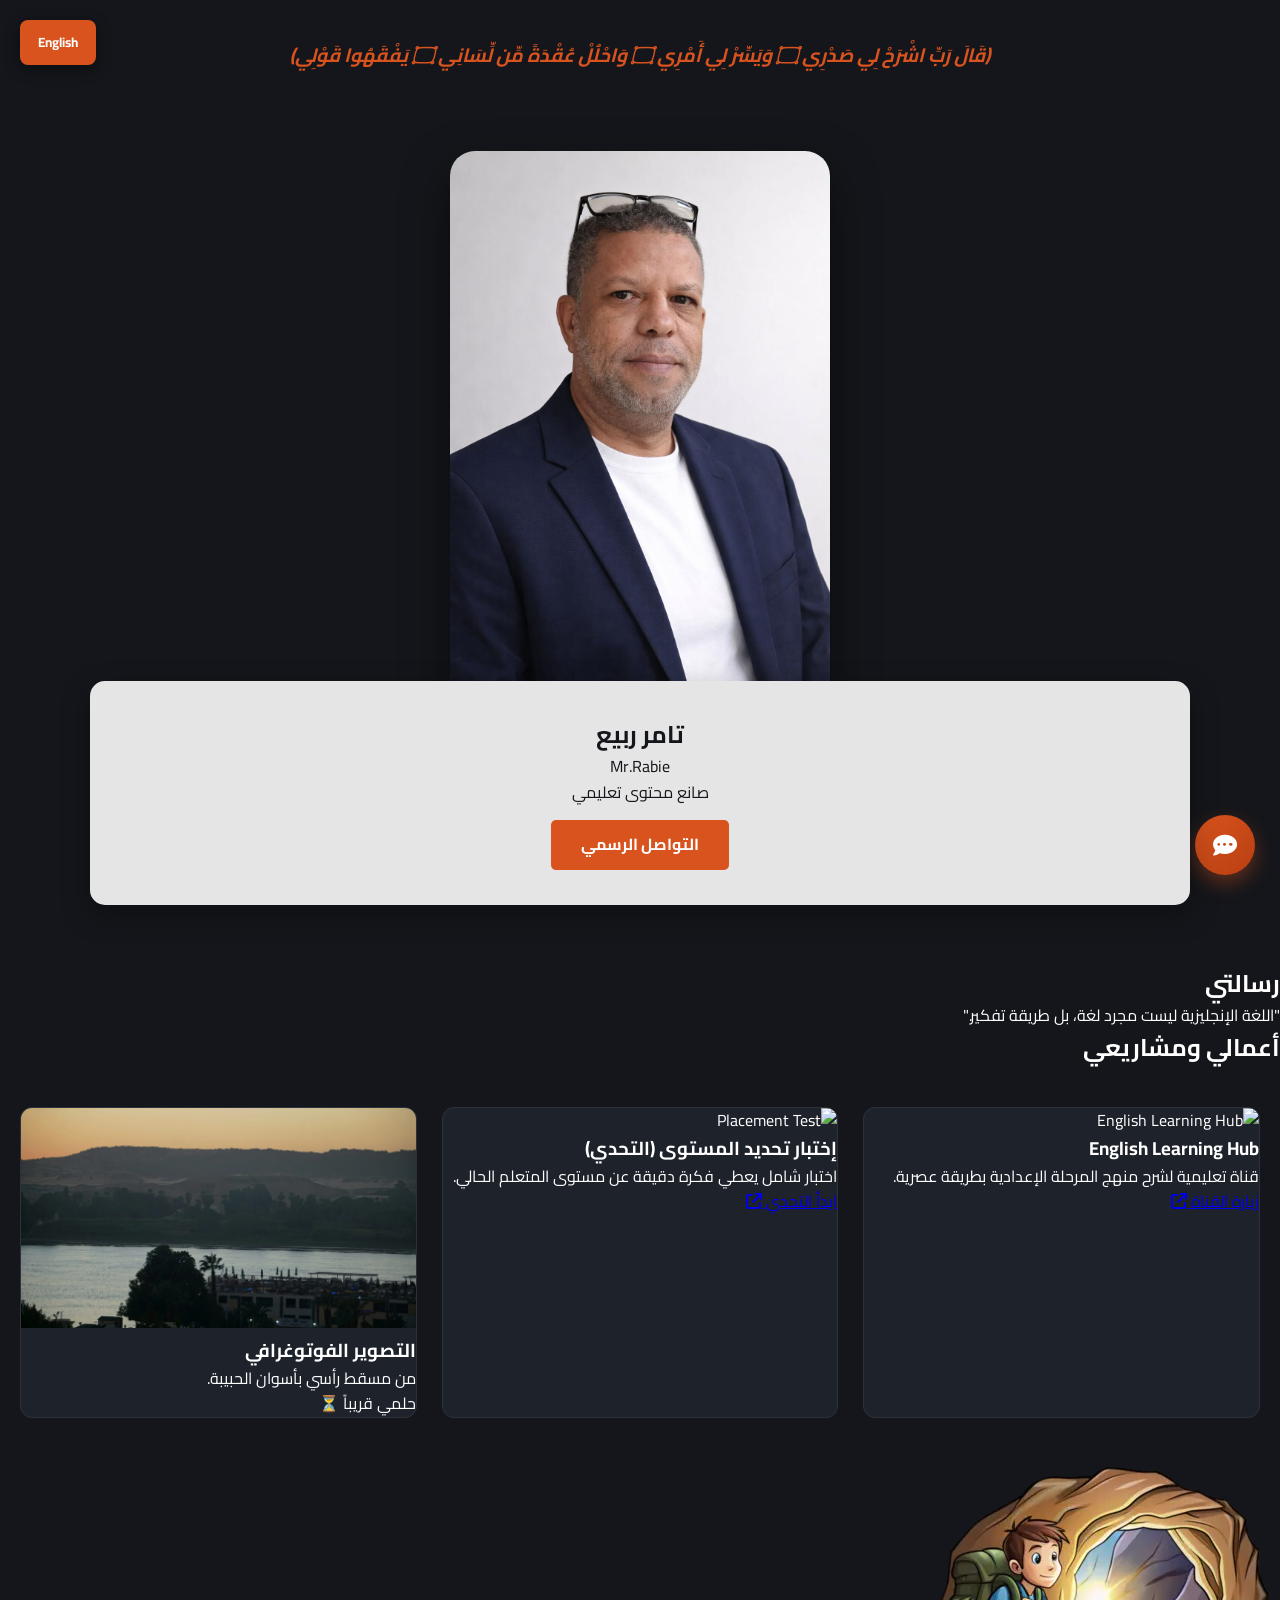
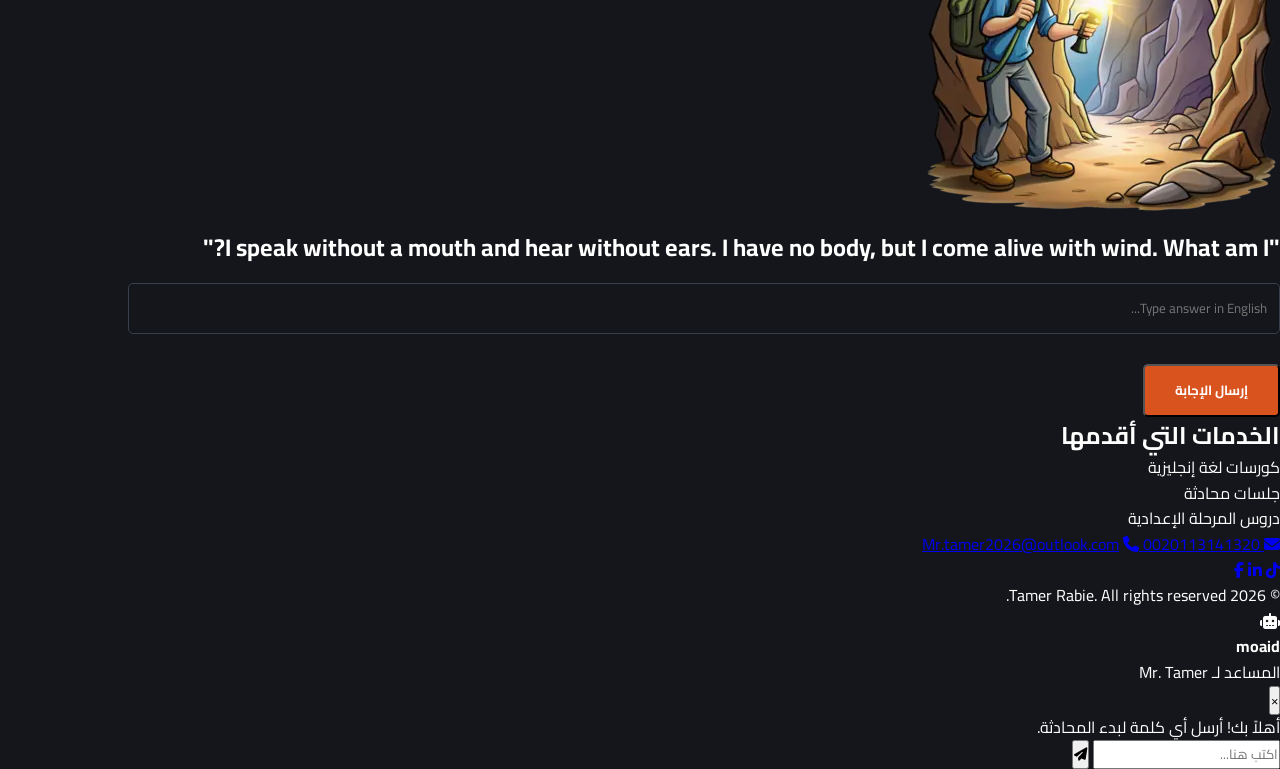
==== commit 0ff30470: "update" ====
--- a/index.html
+++ b/index.html
@@ -97,7 +97,7 @@
     <!-- قسم لغز الأسبوع -->
     <section class="riddle-section">
         <div class="riddle-container">
-            <h2 id="riddle-title">لغز الأسبوع</h2>
+            <h2 id="riddle-titleلغز الأسبوع</h2>
             <div class="riddle-box">
                 <img src="puzzle1.webp" alt="Weekly Puzzle" id="puzzleImg" loading="lazy">
                 <div class="riddle-text">"I speak without a mouth and hear without ears. I have no body, but I come alive with wind. What am I?"</div>
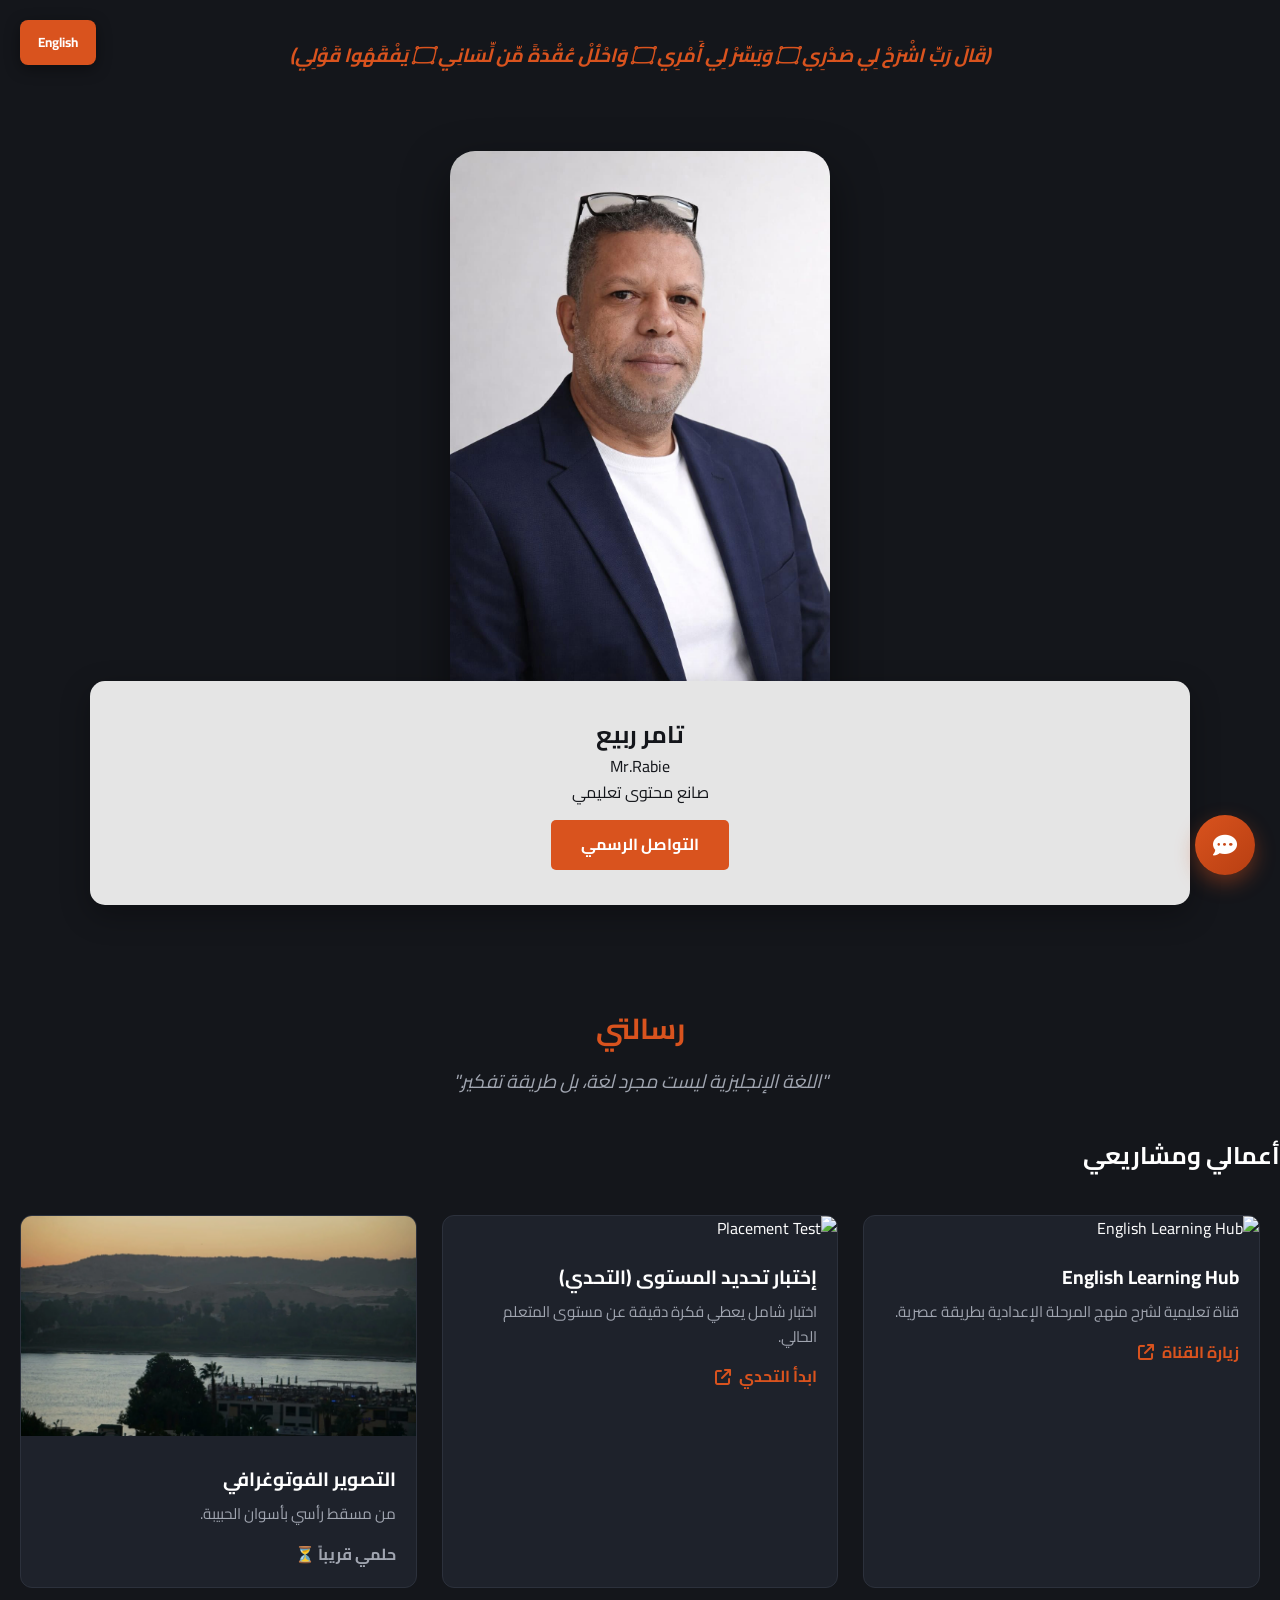
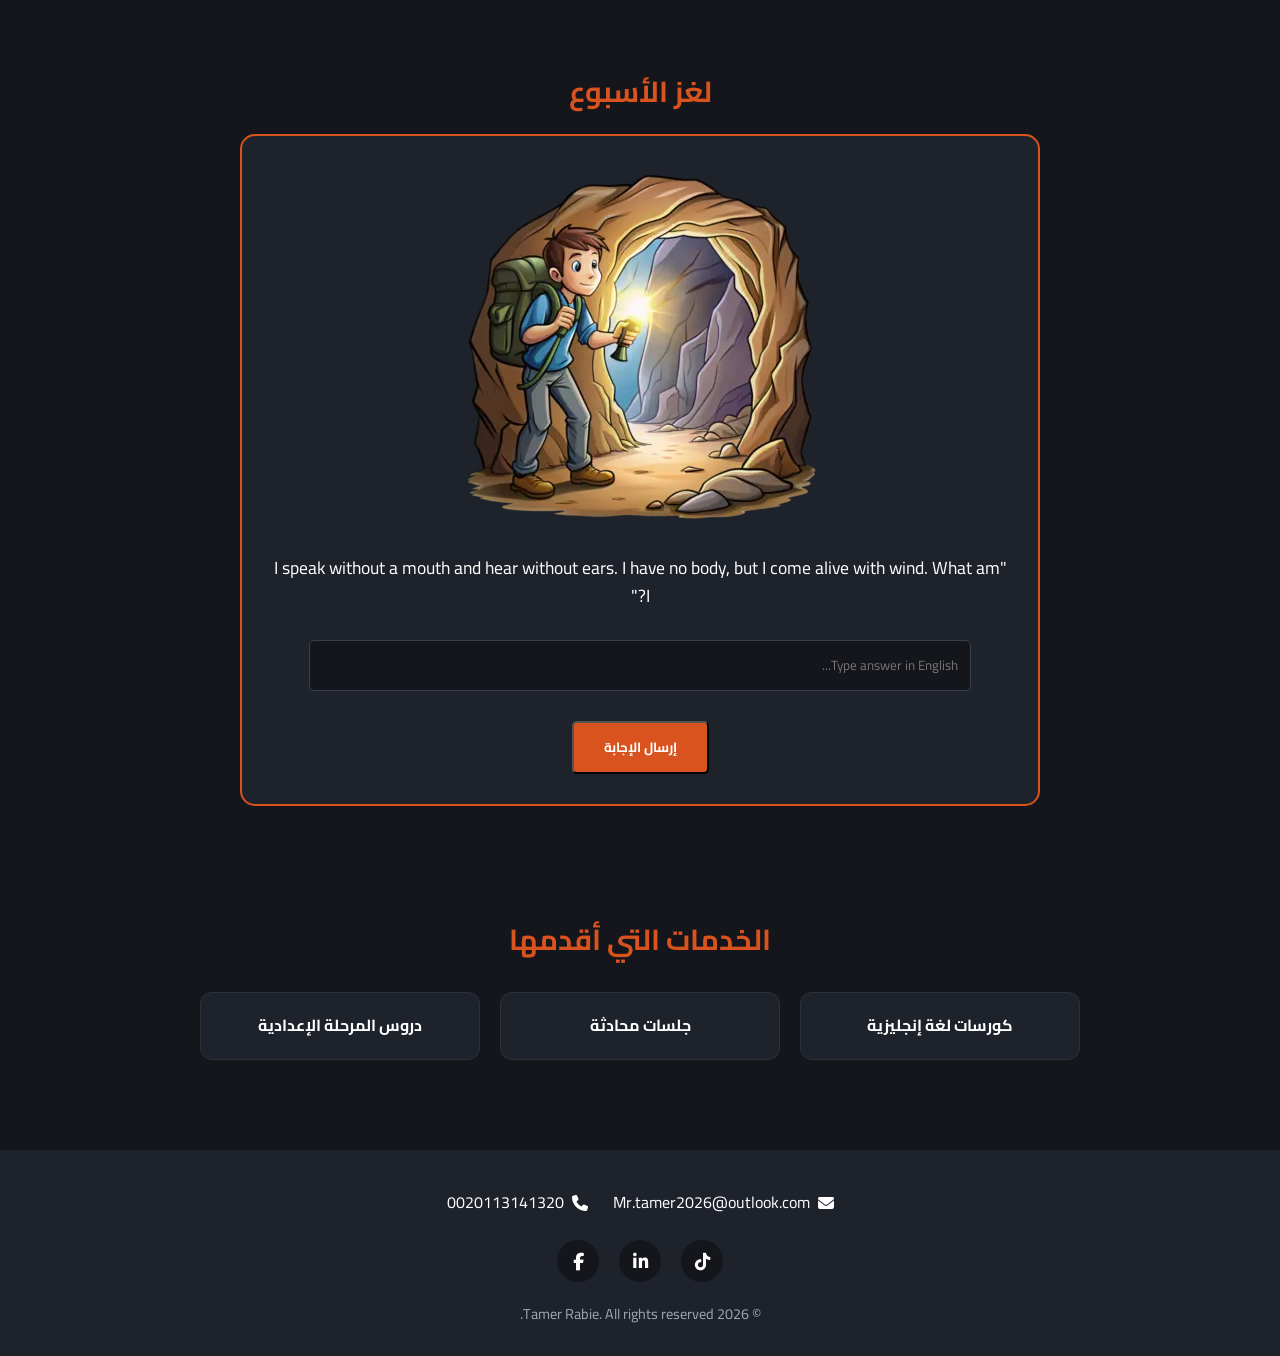
==== commit cfa3075b: "update" ====
--- a/index.html
+++ b/index.html
@@ -15,7 +15,7 @@
     <meta property="og:title" content="Tamer Rabie - English Learning Hub">
     <meta property="og:description" content="تعلم الإنجليزية بأسلوب عصري مع مستر تامر ربيع. دروس، اختبارات، وتطوير مهارات.">
     <meta property="og:image" content="profile.jpeg">
-    <meta property="og:url" content="https://tamerrabie-official.github.io/Really/">
+    <meta property="og:url" content="https://tamerabie-official.github.io/Really/">
     
     <!-- روابط الخطوط والأيقونات -->
     <link href="https://fonts.googleapis.com/css2?family=Cairo:wght@400;700&display=swap" rel="stylesheet">
@@ -97,7 +97,7 @@
     <!-- قسم لغز الأسبوع -->
     <section class="riddle-section">
         <div class="riddle-container">
-            <h2 id="riddle-titleلغز الأسبوع</h2>
+            <h2 id="riddle-title">لغز الأسبوع</h2>
             <div class="riddle-box">
                 <img src="puzzle1.webp" alt="Weekly Puzzle" id="puzzleImg" loading="lazy">
                 <div class="riddle-text">"I speak without a mouth and hear without ears. I have no body, but I come alive with wind. What am I?"</div>
--- a/style.css
+++ b/style.css
@@ -163,3 +163,286 @@
     .hero-card { width: 90%; margin: -30px auto 0; }
     .quran-header { font-size: 1rem; }
 }
+/* ============================================
+   أضف الكود التالي في نهاية ملف style.css
+   ============================================ */
+
+/* --- قسم رسالتي --- */
+.mission-section {
+    text-align: center;
+    padding: 40px 20px;
+    max-width: 700px;
+    margin: 0 auto;
+}
+.mission-section h2 {
+    color: var(--accent-orange);
+    font-size: 1.8rem;
+    margin-bottom: 15px;
+}
+.mission-section p {
+    font-size: 1.2rem;
+    color: var(--text-muted);
+    font-style: italic;
+}
+
+/* --- تذييل كروت المشاريع (العنوان + الزرار) --- */
+.project-footer {
+    padding: 20px;
+    display: flex;
+    flex-direction: column;
+    justify-content: space-between;
+    min-height: 140px;
+}
+.project-footer h3 {
+    color: var(--text-white);
+    margin-bottom: 8px;
+    font-size: 1.2rem;
+}
+.project-footer p {
+    color: var(--text-muted);
+    font-size: 0.95rem;
+    margin-bottom: 15px;
+}
+.project-link {
+    color: var(--accent-orange);
+    text-decoration: none;
+    font-weight: bold;
+    display: inline-flex;
+    align-items: center;
+    gap: 8px;
+}
+.project-link:hover { opacity: 0.8; }
+.project-status {
+    display: inline-block;
+    color: var(--text-muted);
+    font-weight: bold;
+}
+
+/* --- صندوق اللغز: عنوان + نص --- */
+.riddle-section { padding: 40px 20px; }
+.riddle-container { text-align: center; }
+.riddle-title-wrap, .riddle-section h2 {
+    color: var(--accent-orange);
+    font-size: 1.8rem;
+    margin-bottom: 20px;
+}
+.riddle-box img {
+    max-width: 100%;
+    border-radius: 10px;
+    margin-bottom: 20px;
+}
+.riddle-text {
+    font-size: 1.1rem;
+    margin-bottom: 15px;
+    color: var(--text-white);
+}
+
+/* --- قسم الخدمات --- */
+.services-section {
+    text-align: center;
+    padding: 50px 20px;
+}
+.services-section h2 {
+    color: var(--accent-orange);
+    font-size: 1.8rem;
+    margin-bottom: 30px;
+}
+.services-list {
+    display: flex;
+    flex-wrap: wrap;
+    justify-content: center;
+    gap: 20px;
+    max-width: 900px;
+    margin: 0 auto;
+}
+.service-item {
+    background-color: var(--card-dark);
+    border: 1px solid #2c313c;
+    color: var(--text-white);
+    padding: 20px 30px;
+    border-radius: 12px;
+    font-weight: bold;
+    flex: 1 1 220px;
+    max-width: 280px;
+}
+.service-item:hover {
+    border-color: var(--accent-orange);
+    transform: translateY(-5px);
+}
+
+/* --- تذييل الصفحة (الفوتر) --- */
+.footer-section {
+    background-color: var(--card-dark);
+    padding: 40px 20px 30px;
+    text-align: center;
+    margin-top: 40px;
+}
+.contact-info {
+    display: flex;
+    flex-wrap: wrap;
+    justify-content: center;
+    gap: 25px;
+    margin-bottom: 25px;
+}
+.contact-info a {
+    color: var(--text-white);
+    text-decoration: none;
+    display: inline-flex;
+    align-items: center;
+    gap: 8px;
+}
+.contact-info a:hover { color: var(--accent-orange); }
+.social-icons {
+    display: flex;
+    justify-content: center;
+    gap: 20px;
+    margin-bottom: 20px;
+}
+.social-icons a {
+    width: 42px;
+    height: 42px;
+    border-radius: 50%;
+    background-color: var(--bg-dark);
+    color: var(--text-white);
+    display: flex;
+    align-items: center;
+    justify-content: center;
+    text-decoration: none;
+    font-size: 1.1rem;
+}
+.social-icons a:hover {
+    background-color: var(--accent-orange);
+}
+.footer-section p {
+    color: var(--text-muted);
+    font-size: 0.9rem;
+}
+
+/* --- نافذة الشات moaid --- */
+.chat-widget-container {
+    position: fixed;
+    bottom: 25px;
+    right: 25px;
+    z-index: 1000;
+    display: flex;
+    flex-direction: column;
+    align-items: flex-end;
+}
+
+.chat-window {
+    display: none;
+    flex-direction: column;
+    width: 320px;
+    max-width: 90vw;
+    height: 420px;
+    max-height: 70vh;
+    background-color: var(--card-dark);
+    border-radius: 15px;
+    overflow: hidden;
+    box-shadow: 0 15px 40px rgba(0,0,0,0.5);
+    margin-bottom: 15px;
+    border: 1px solid #2c313c;
+}
+
+.chat-header {
+    background: linear-gradient(135deg, var(--accent-orange), #b83f12);
+    padding: 15px;
+    display: flex;
+    align-items: center;
+    gap: 12px;
+    color: white;
+}
+.chat-avatar {
+    width: 38px;
+    height: 38px;
+    background: rgba(255,255,255,0.2);
+    border-radius: 50%;
+    display: flex;
+    align-items: center;
+    justify-content: center;
+    font-size: 1.1rem;
+}
+.chat-status-info { flex: 1; text-align: right; }
+.chat-status-info h4 { font-size: 1rem; margin-bottom: 2px; }
+.chat-status-info p { font-size: 0.75rem; opacity: 0.9; }
+.chat-close-btn {
+    background: none;
+    border: none;
+    color: white;
+    font-size: 1.4rem;
+    cursor: pointer;
+    line-height: 1;
+}
+
+.chat-messages-body {
+    flex: 1;
+    padding: 15px;
+    overflow-y: auto;
+    display: flex;
+    flex-direction: column;
+    gap: 10px;
+}
+
+.chat-bubble {
+    padding: 10px 14px;
+    border-radius: 14px;
+    max-width: 80%;
+    font-size: 0.9rem;
+    line-height: 1.4;
+}
+.bot-msg {
+    background-color: #2c313c;
+    color: var(--text-white);
+    align-self: flex-start;
+    border-bottom-left-radius: 4px;
+}
+.user-msg {
+    background-color: var(--accent-orange);
+    color: white;
+    align-self: flex-end;
+    border-bottom-right-radius: 4px;
+}
+
+.chat-input-area {
+    display: flex;
+    padding: 12px;
+    border-top: 1px solid #2c313c;
+    gap: 10px;
+}
+.chat-input-area input {
+    flex: 1;
+    padding: 10px 14px;
+    border-radius: 20px;
+    border: 1px solid #3a3f4d;
+    background: var(--bg-dark);
+    color: white;
+    outline: none;
+}
+.chat-input-area button {
+    background-color: var(--accent-orange);
+    border: none;
+    color: white;
+    width: 40px;
+    height: 40px;
+    border-radius: 50%;
+    cursor: pointer;
+    flex-shrink: 0;
+}
+
+/* --- تجاوب نافذة الشات مع الجوال --- */
+@media (max-width: 480px) {
+    .chat-window {
+        width: 90vw;
+    }
+}
+/* --- إصلاح تراكب زر اللغة فوق آية الاستهلال في الجوال --- */
+@media (max-width: 768px) {
+    .lang-switcher-btn {
+        top: 12px;
+        padding: 8px 14px;
+        font-size: 0.85rem;
+    }
+    .quran-header {
+        padding-top: 70px;
+    }
+}
